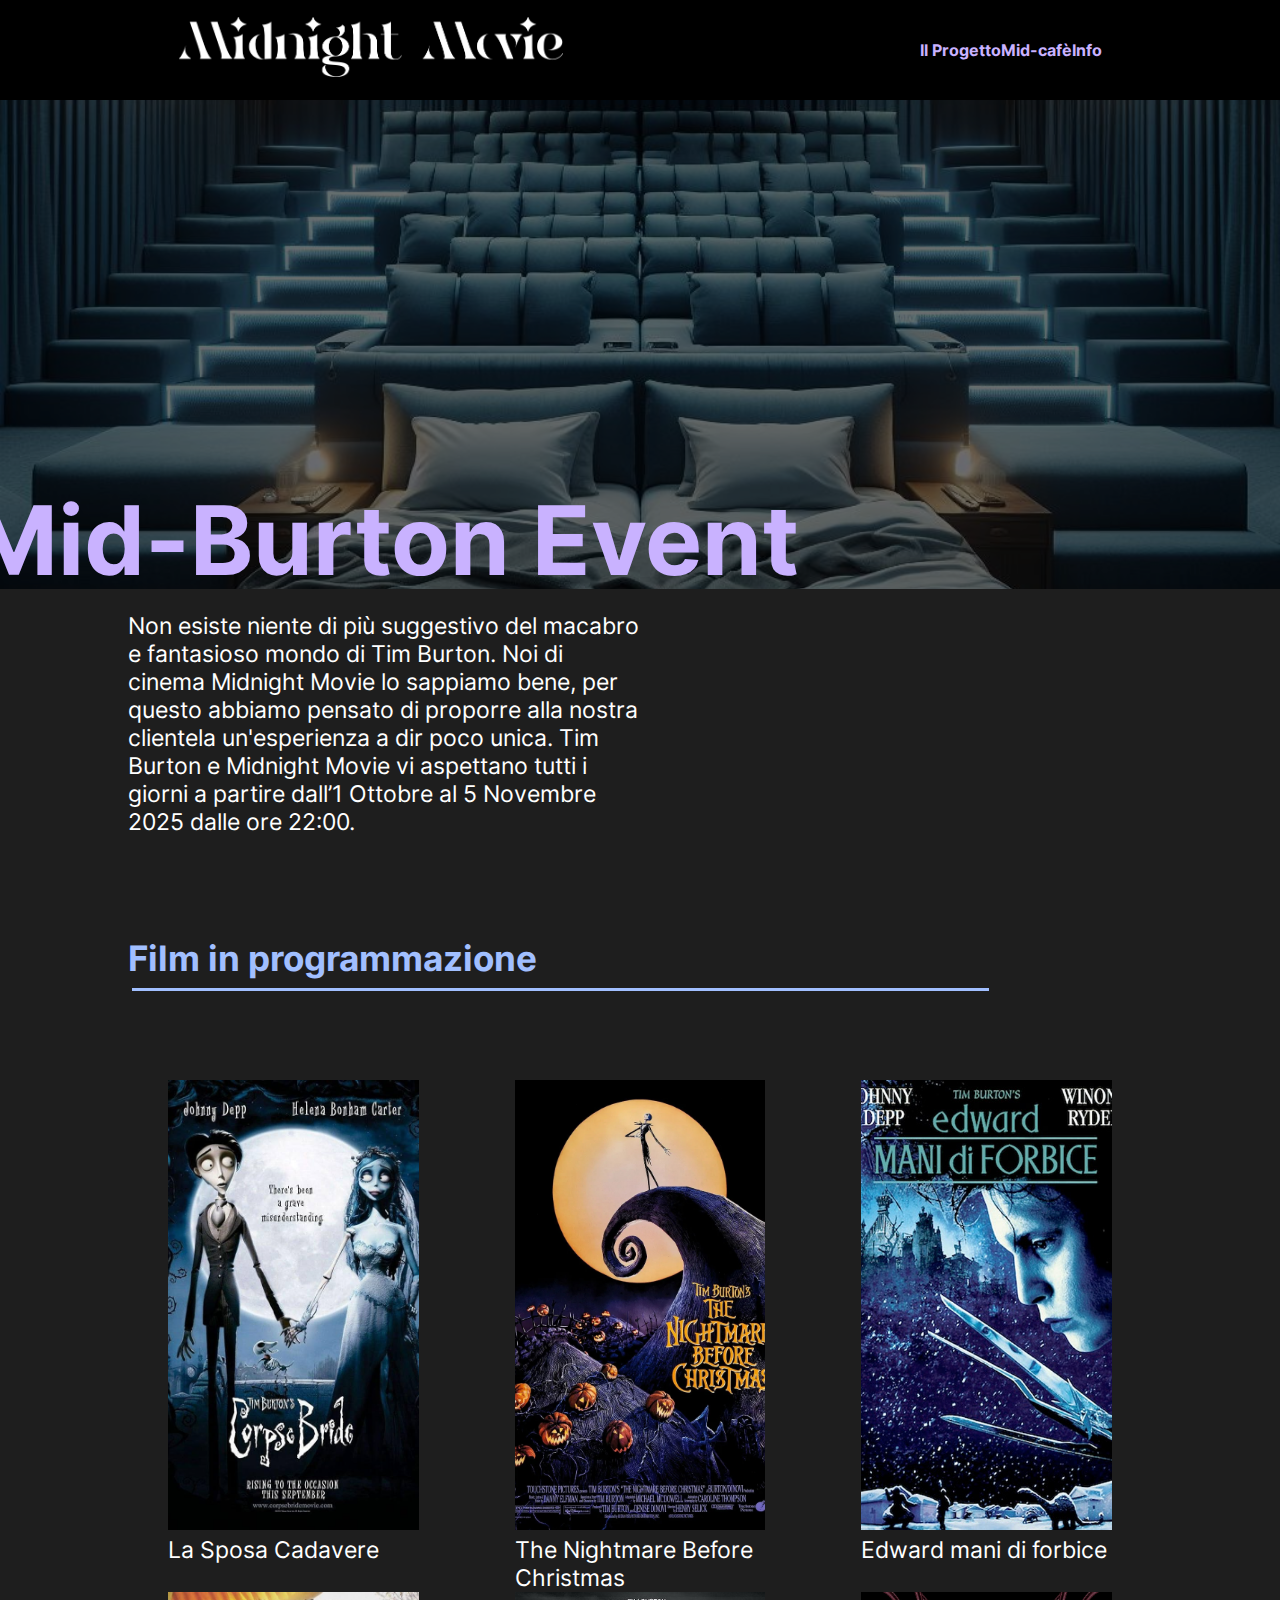
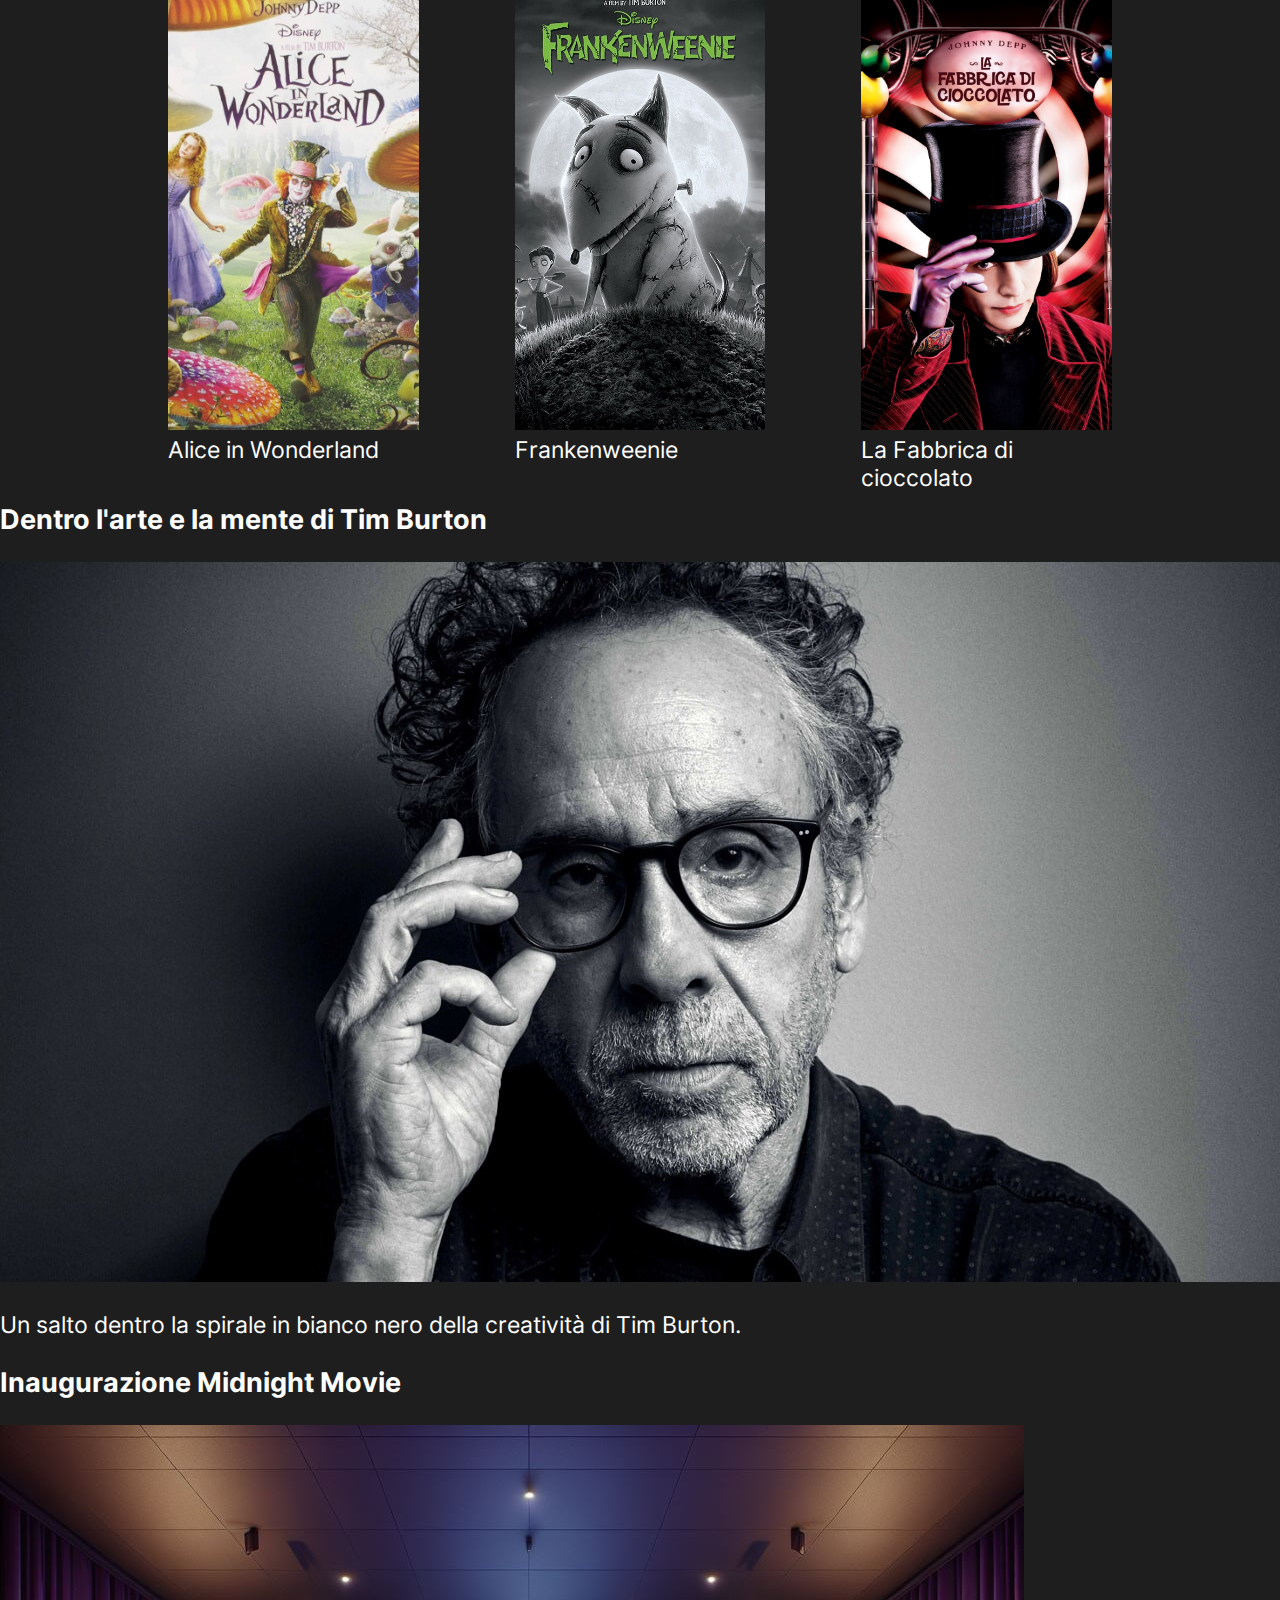
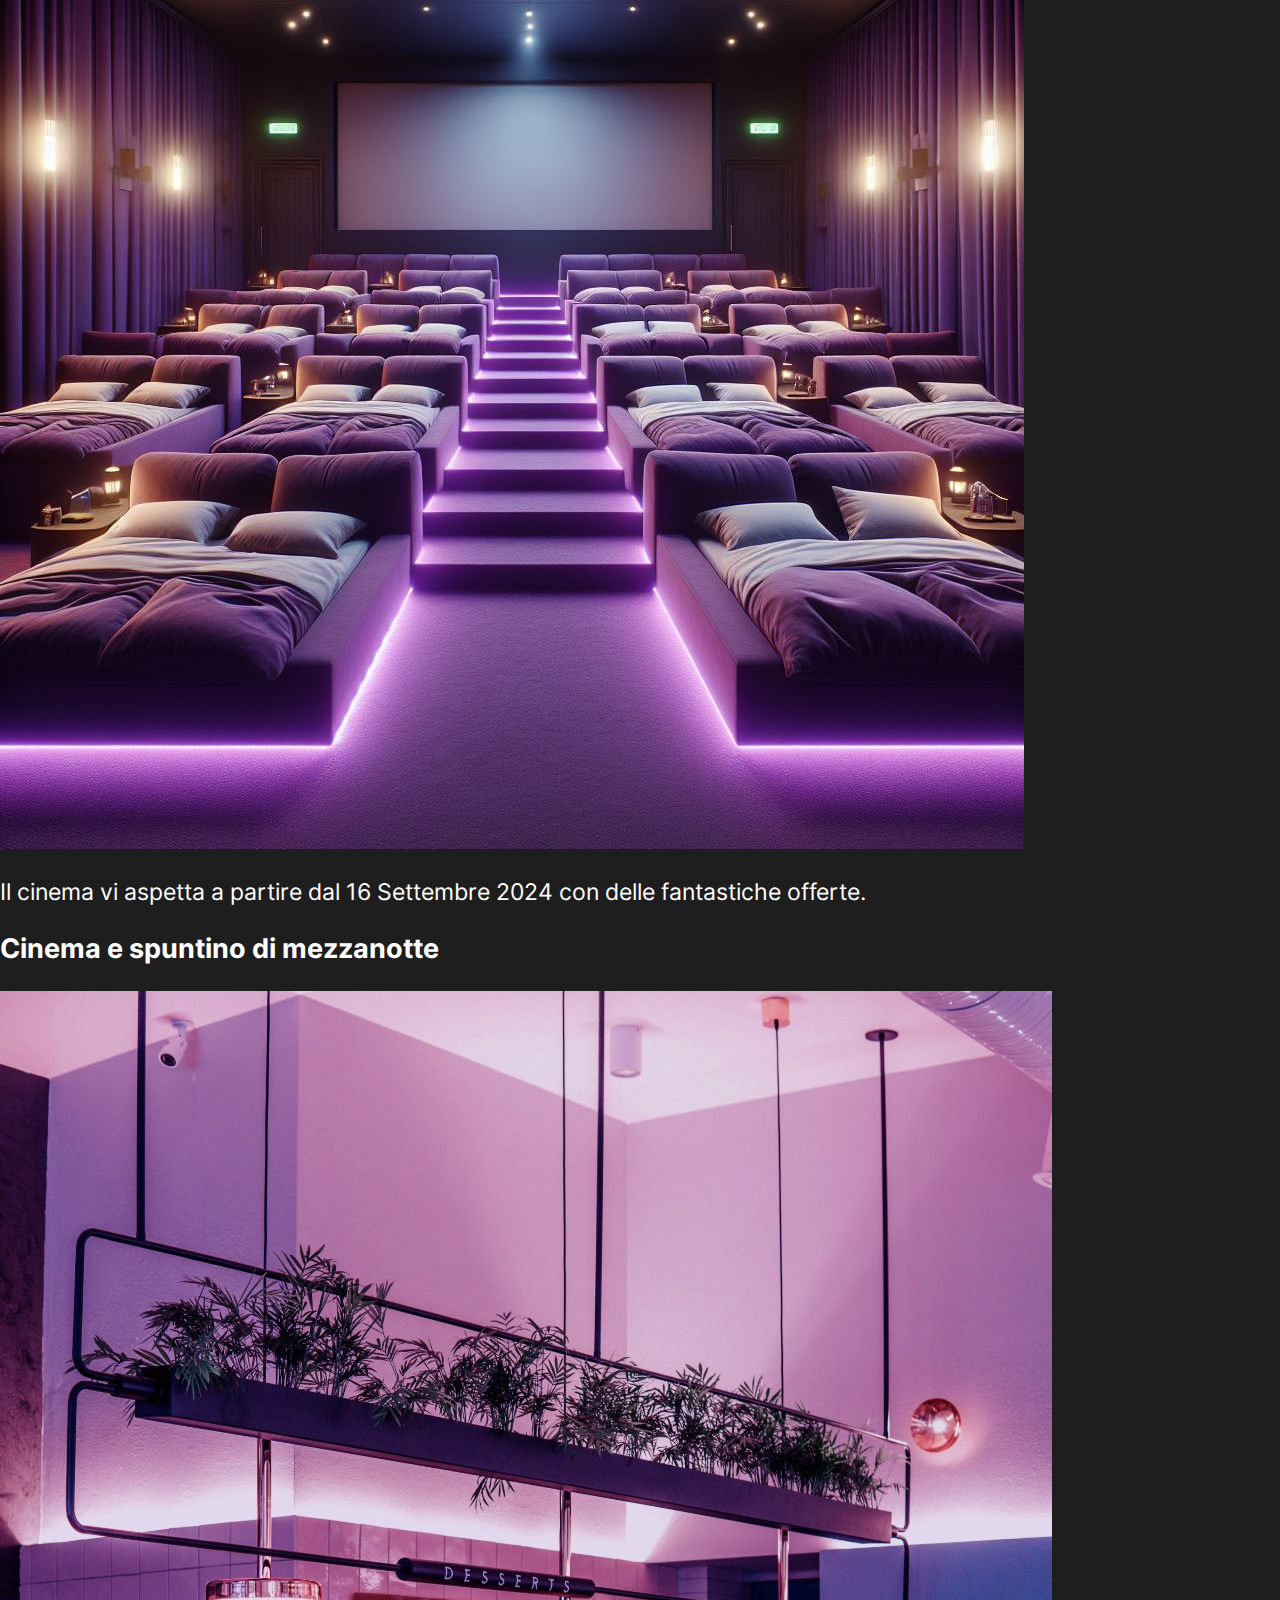
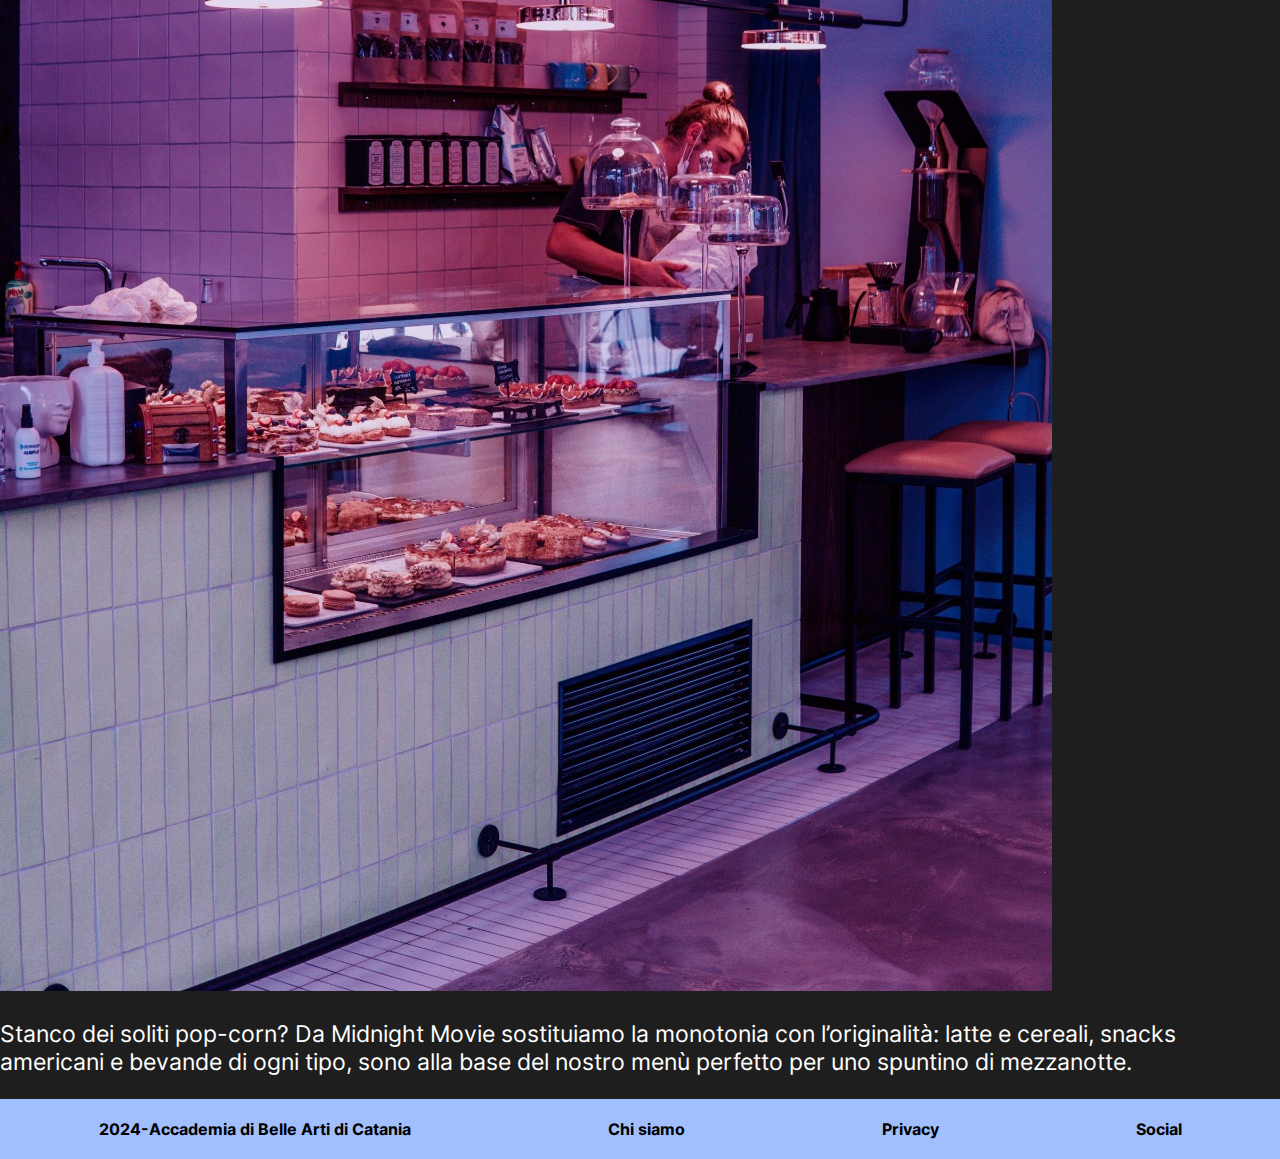
==== index.html @ e57568fa "modicihe" ====
<!DOCTYPE html>
<html lang="en">
    <head>
        <meta charset="UTF-8">
        <meta name="viewport" content="width=device-width, initial-scale=1.0">
        <title>midnight movie</title>
        <link href="css/style.css" rel="stylesheet" type="text/css" >
    </head>
    <body>
        <header class="container-nav">
            <nav class="container-nav__navBar">
                <div class="navBar__logo">
                    <a href="index.html"><img src="img/marchio/marchio bianco.png" alt="logo"></a>
                </div>
                <div class="navBar__menu">
                    <ul class="navbar__list">
                        <li class="navbar_list_item"><a href="il_progetto.html">Il Progetto</a></li>  
                        <li class="navbar_list_item"><a href="mid_cafè.html">Mid-cafè</a></li>
                        <li class="navbar_list_item"><a href="info.html">Info</a></li>  
                    </ul>
                </div>            
            </nav>        
        </header>
        <main>
            <section class="container__slider" > 
                <div class="slider__text">
                     <!-- <img class="slider" src="img/index/1_home.jpeg"> -->
                    <h1>Mid-Burton Event</h1>
                </div>           
            </section>
            <section class="container">                
                <p class="mainDescription">
                    Non esiste niente di più suggestivo del macabro e fantasioso mondo di Tim Burton.
                    
                    Noi di cinema Midnight Movie lo sappiamo bene, per questo abbiamo pensato di proporre alla nostra clientela un'esperienza a dir poco unica. 
                    
                    Tim Burton e Midnight Movie vi aspettano tutti i giorni a partire dall’1 Ottobre al 5 Novembre 2025 dalle ore 22:00.
                </p>                  
                
            </section>
            <div class="container">
                <h2>Film in programmazione</h2>
                    
            </div>
            
            <section class="container ">
                <div class="grid">
                    <figure>
                        <a href="la_sposa_cadavere.html">
                            <img src="img/index/2_la_sposa_cadavere.jpg" alt="La Sposa Cadavere" >
                        </a>
                        <figcaption>
                            <a href="la_sposa_cadavere.html">La Sposa Cadavere</a>
                        </figcaption>
                    </figure>
                    <figure>
                        <a href="the_nightmare_before_christmas.html">
                            <img src="img/index/3_the_nightmare_before_christmas.jpg" alt="The Nightmare Before Christmas" >
                        </a>                        
                        <figcaption>
                            <a href="the_nightmare_before_christmas.html">The Nightmare Before Christmas</a>
                        </figcaption>
                    </figure>
                    <figure>
                        <a href="edward_mani_di_forbice.html">
                            <img src="img/index/4_edward_mani_di_forbice.jpg" alt="Edward mani di forbice" >
                        </a>                        
                        <figcaption>
                            <a href="edward_mani_di_forbice.html">Edward mani di forbice</a>
                        </figcaption>
                    </figure>
                    <figure>
                        <a href="alice_in_wonderland.html">
                            <img src="img/index/5_alice_in_wonderland.jpg" alt="Alice in Wonderland" >
                        </a>                        
                        <figcaption>
                            <a href="alice_in_wonderland.html">Alice in Wonderland</a>
                        </figcaption>
                    </figure>
                    <figure>
                        <a href="frankenweenie.html">
                            <img src="img/index/6_frankenweenie.jpeg" alt="Frankenweenie" >
                        </a>                        
                        <figcaption>
                            <a href="frankenweenie.html">Frankenweenie</a>
                        </figcaption>
                    </figure>
                    <figure>
                        <a href="la_fabbrica_di_cioccolato.html">
                            <img src="img/index/7_la_fabbrica_di_cioccolato.jpg" alt="La Fabbrica di cioccolato" >
                        </a>                        
                        <figcaption>
                            <a href="la_fabbrica_di_cioccolato.html">La Fabbrica di cioccolato</a>
                        </figcaption>
                    </figure>
                </div>
            </section>       
            
            <section class="news"> 
                <div>
                    <h3>Dentro l'arte e la mente di Tim Burton</h3>
                    <img src="img/index/8_tim_burton.jpg">
                    <p>Un salto dentro la spirale in bianco nero della creatività di Tim Burton.</p>
                </div>
                <div>
                    <h3>Inaugurazione Midnight Movie</h3>
                    <img src="img/index/9_progetto.jpeg">
                    <p>Il cinema vi aspetta a partire dal 16 Settembre 2024 con delle fantastiche offerte.</p>
                </div>
                <div>
                    <h3>Cinema e spuntino di mezzanotte</h3>
                    <img src="img/index/10_mid_cafe.jpg">
                    <p>Stanco dei soliti pop-corn?
                        Da Midnight Movie sostituiamo la monotonia con l’originalità: latte e cereali, snacks americani e bevande di ogni tipo, sono alla base del nostro menù perfetto per uno spuntino di mezzanotte.</p>
                </div>
            </section>
        
        </main>
        <footer >
            <nav >
                <ul class="navbar__list">
                    <li class="navbar_list_item"><a href="https://www.abacatania.it/">2024-Accademia di Belle Arti di Catania</a></li>
                    <li class="navbar_list_item"><a href="chi_siamo.html">Chi siamo</a></li>
                    <li class="navbar_list_item"><a href="chi_siamo.html">Privacy</a></li>
                    <li class="navbar_list_item"><a href="chi_siamo.html">Social</a></li>
                </ul>
            </nav>
        </footer>
    </body>
</html>
---- css/style.css ----
body{
    margin: 0 auto;
    font-family: 'Inter', sans-serif;
    font-weight: normal;
    font-style: normal;
    background-color: #1E1E1E;
    font-size: 23px;
}
main{
    margin-top: 100px;
}

h1,h2,h3,h4,h5,h6{
    font-family: 'Inter', sans-serif;
    font-weight: bold;
    font-style: normal;
}
a{
    text-decoration: none;
}
a:hover {
    text-decoration: underline;
}
nav{
    
    padding: 10px 0;
}

.container-nav{
    width: 100%;
}
.container-nav__navBar{
    display: flex;
    justify-content: space-around;
    align-items: center;
    background-color: #000;
    color: #C9B2FF;
}
.navBar__logo{
    width: 30%;
}
.navBar__logo img{
    width: 100%;
    
}


.navbar__list {
    list-style-type: none;
    display: flex;
    justify-content: space-around; 
    padding: 0;
    margin: 0;
    font-weight: bold;
    font-size: 16px;
    flex-direction: column;
}
.navbar__list__item{
    margin: 0 19px;
}

.navbar__list a{
    color: #C9B2FF;
}



main{
    background-color: #1E1E1E;
    color: #fff;
}

.container__slider{
    background-image: url(../img/index/1_home.jpeg);
    box-shadow: inset 0 0 0 2000px rgb(0 0 0 / 57%);
    
    height: 489px;
    background-position: center;
    background-repeat: no-repeat;
    background-size: cover;
    position: relative;
}

.slider__text{
    width: 100%;
    text-align: center;
    position: absolute;
    top: 50%;
    left: 50%;
    transform: translate(-50%, -50%);
    color: #C9B2FF;
    font-weight: bold;
    font-size: 48px;
}

.container{
    display: flex;
    justify-content: center;
    margin: 0px 10% 50px;
   /*  width: 100%; */
    justify-content: flex-start;
}

.row{
    /* --bs-gutter-x: 1.5rem;
    --bs-gutter-y: 0; */
    display: flex;
    flex-wrap: wrap;
    /* margin-top: calc(-1* var(--bs-gutter-y));
    margin-right: calc(-.5* var(--bs-gutter-x));
    margin-left: calc(-.5* var(--bs-gutter-x)); */
}
.col4 {
    flex: 0 0 auto;
    width: 33.33333333%;
}
.col6{
    flex: 0 0 auto;
    width: 50%;
}
.col12{
    flex: 0 0 auto;
    width: 100%;
}
.day{
    color: #C9B2FF; 
}
.hours{
    display: block;
    background-color: #A1BFFF;
    height: 53px;
    color: #000;
    margin: 10px;
    border-radius: 12px;
    width: 124px;
}

.containerHours{
    display: flex;
    flex-direction: column;
}
.center {
    display: flex;
    justify-content: center;
    align-items: center;
     
  }


.container-nav {
    display: flex;
    flex-wrap: wrap;
    position: fixed;
    top: 0px;
    left: 0px;
    right: 0px;
    z-index: 100;
    height: 100px;
}
.mainDescription{
    width: 50%;
}

h2 {

    position: relative;
    width: 93%;
    color: #A1BFFF;
    }
    
    h2:after {
    position: absolute;
    content: "";
    height: 3px;
    background-color: #A1BFFF;
    width: 90%;
    margin-left: -405px;
    top: 50px;
    }


.grid {
    display: grid;
    grid-template-columns: repeat(3, 1fr);
    gap:16px
}
figure img {
    width: 100%;
    height: 100%;
    object-fit: cover;
  }

figcaption a {
    color: #fff;
}

.breadcrumb {
    list-style: none;
    display: flex;
    padding: 0;
    margin: 0;
    font-size: 24px;
  }
  
  .breadcrumb li {
    margin-right: 10px;
  }
  
  .breadcrumb li+li:before {
    content: ">";
    margin-right: 10px;
    color: #fff;
  }
  
  .breadcrumb li a {
    text-decoration: none;
    color: #fff;
  }
  
  .breadcrumb li.current {
    color: #A1BFFF;
    font-weight: bold;
  }
  
  .breadcrumb li.current a {
    pointer-events: none; /* Disabilita il link per la pagina corrente */
  }
  .infoFilm img{
    width: 60%;
  }
  



footer {
    background-color: #A1BFFF;   
    font-family: 'Inter';
    font-weight: 300;
    padding: 10px 0;
}
footer .navbar__list a{
    color: #000;
}
/* .navBar_footer{

} */







@media only screen and (min-width: 576px) {

   
    .container {
        max-width: 540px;
    }
  
    .grid {
        grid-template-columns: repeat(3, 1fr);
        width: auto;
    }

    .navbar__list{
        flex-direction: row;
    }

}

@media only screen and (min-width: 770px) {
    .container {
        max-width: 720px;;
    }
    .navbar__list{
        
        display: flex;
        justify-content: space-around;
        
    }

    .slider__text{        
        top: 90%;
       
    }
    

}

@media only screen and (min-width: 992px) {

    .container {
        max-width: 960px;
    }
    .slider__text{        
        top: 90%;
        left: 30%;
    }
}

@media only screen and (min-width: 1200px) {

    .container {
        max-width: 1140px;
    }
    .slider__text{        
        top: 90%;
        left: 30%;
    }
}

@media only screen and (min-width: 1400px) {
    .container {
        max-width: 1320px;;
    }
    .slider__text{        
        top: 90%;
        left: 30%;
    }

}

@media only screen and (min-width: 1600px) {
    .slider__text{        
        top: 90%;
        left: 25%;
    }
    
}



/*FONT FAMILY IMPORT*/

@font-face {
    font-family: 'Inter';
    src:url('../font/Inter-Light.woff2') format('woff2'),
        url('../font/Inter-Light.woff') format('woff');
    font-weight: 300;
    font-style: normal;
    font-display: swap;
}

@font-face {
    font-family: 'Inter';
    src:url('../font/Inter-Regular.woff2') format('woff2'),
        url('../font/Inter-Regular.woff') format('woff');
    font-weight: normal;
    font-style: normal;
    font-display: swap;
}

@font-face {
    font-family: 'Inter';
    src:url('../font/Inter-Bold.woff2') format('woff2'),
        url('../font/Inter-Bold.woff') format('woff');
    font-weight: bold;
    font-style: normal;
    font-display: swap;
}
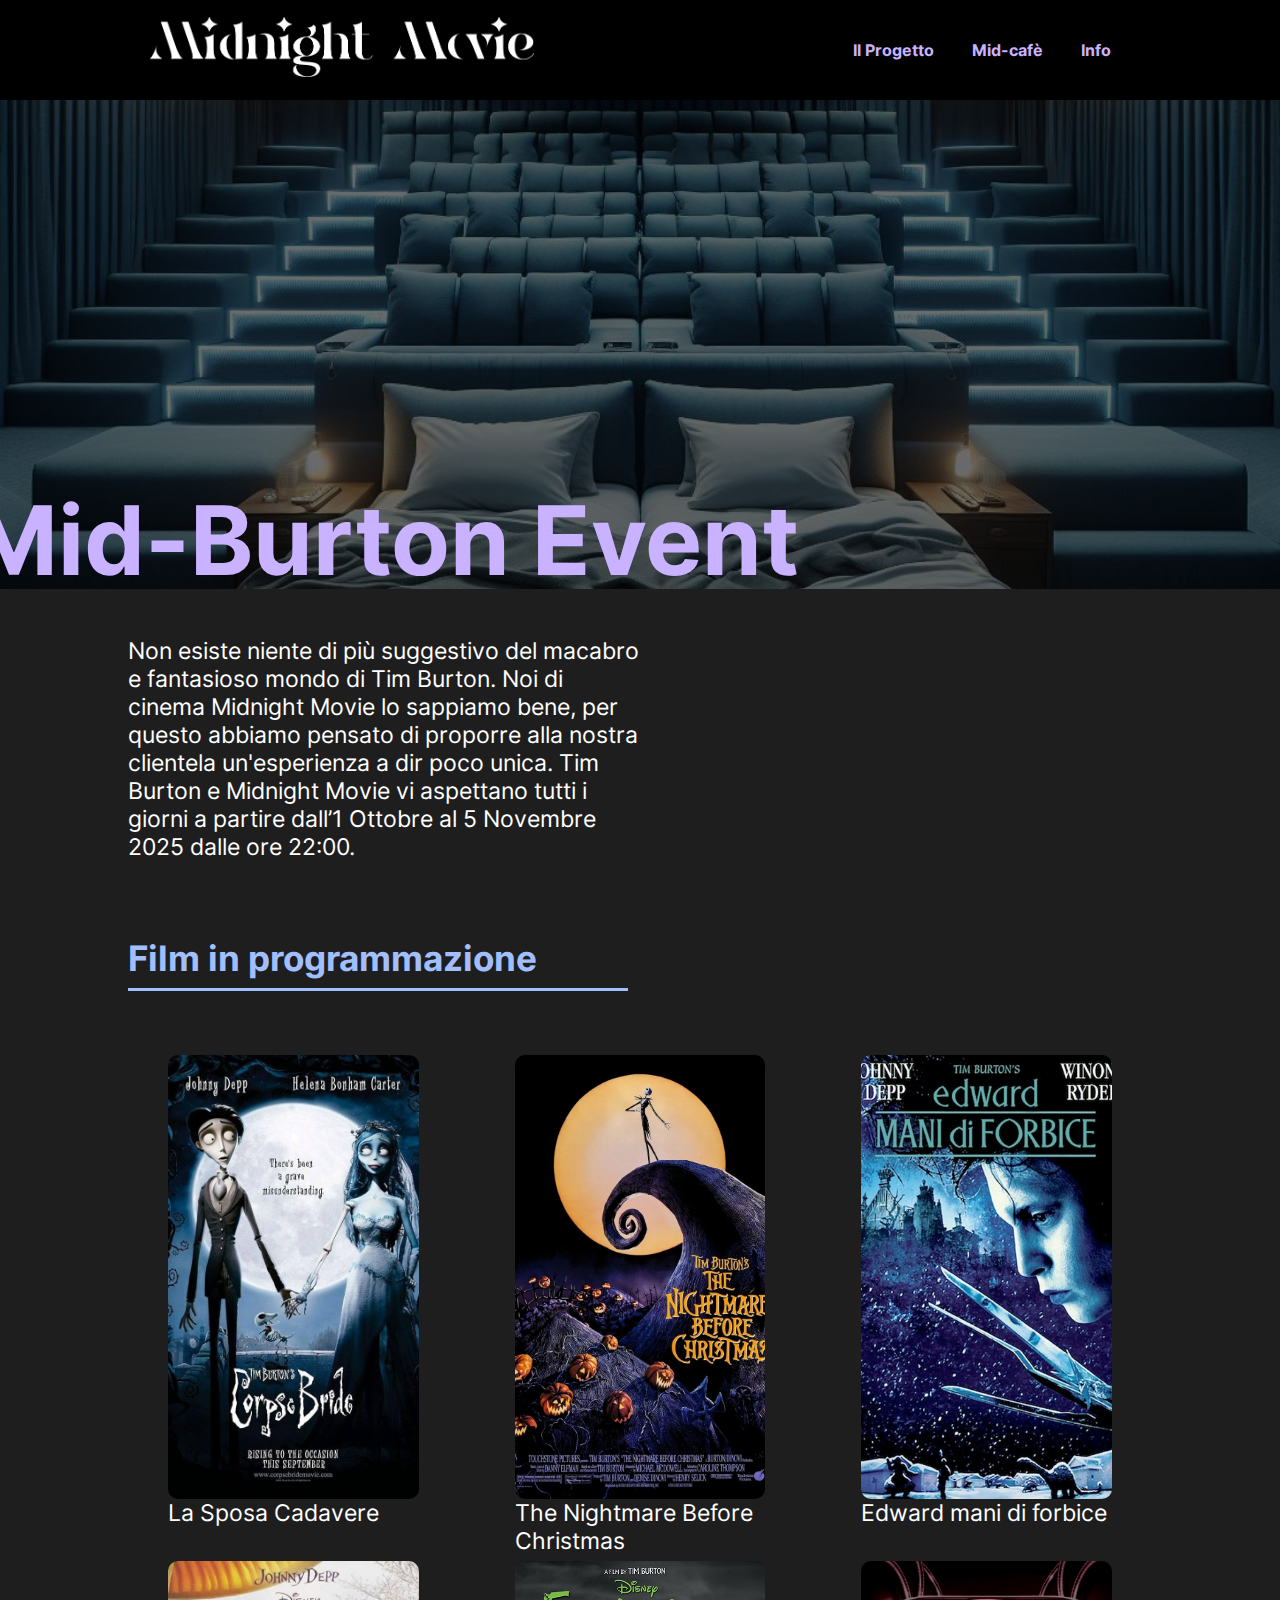
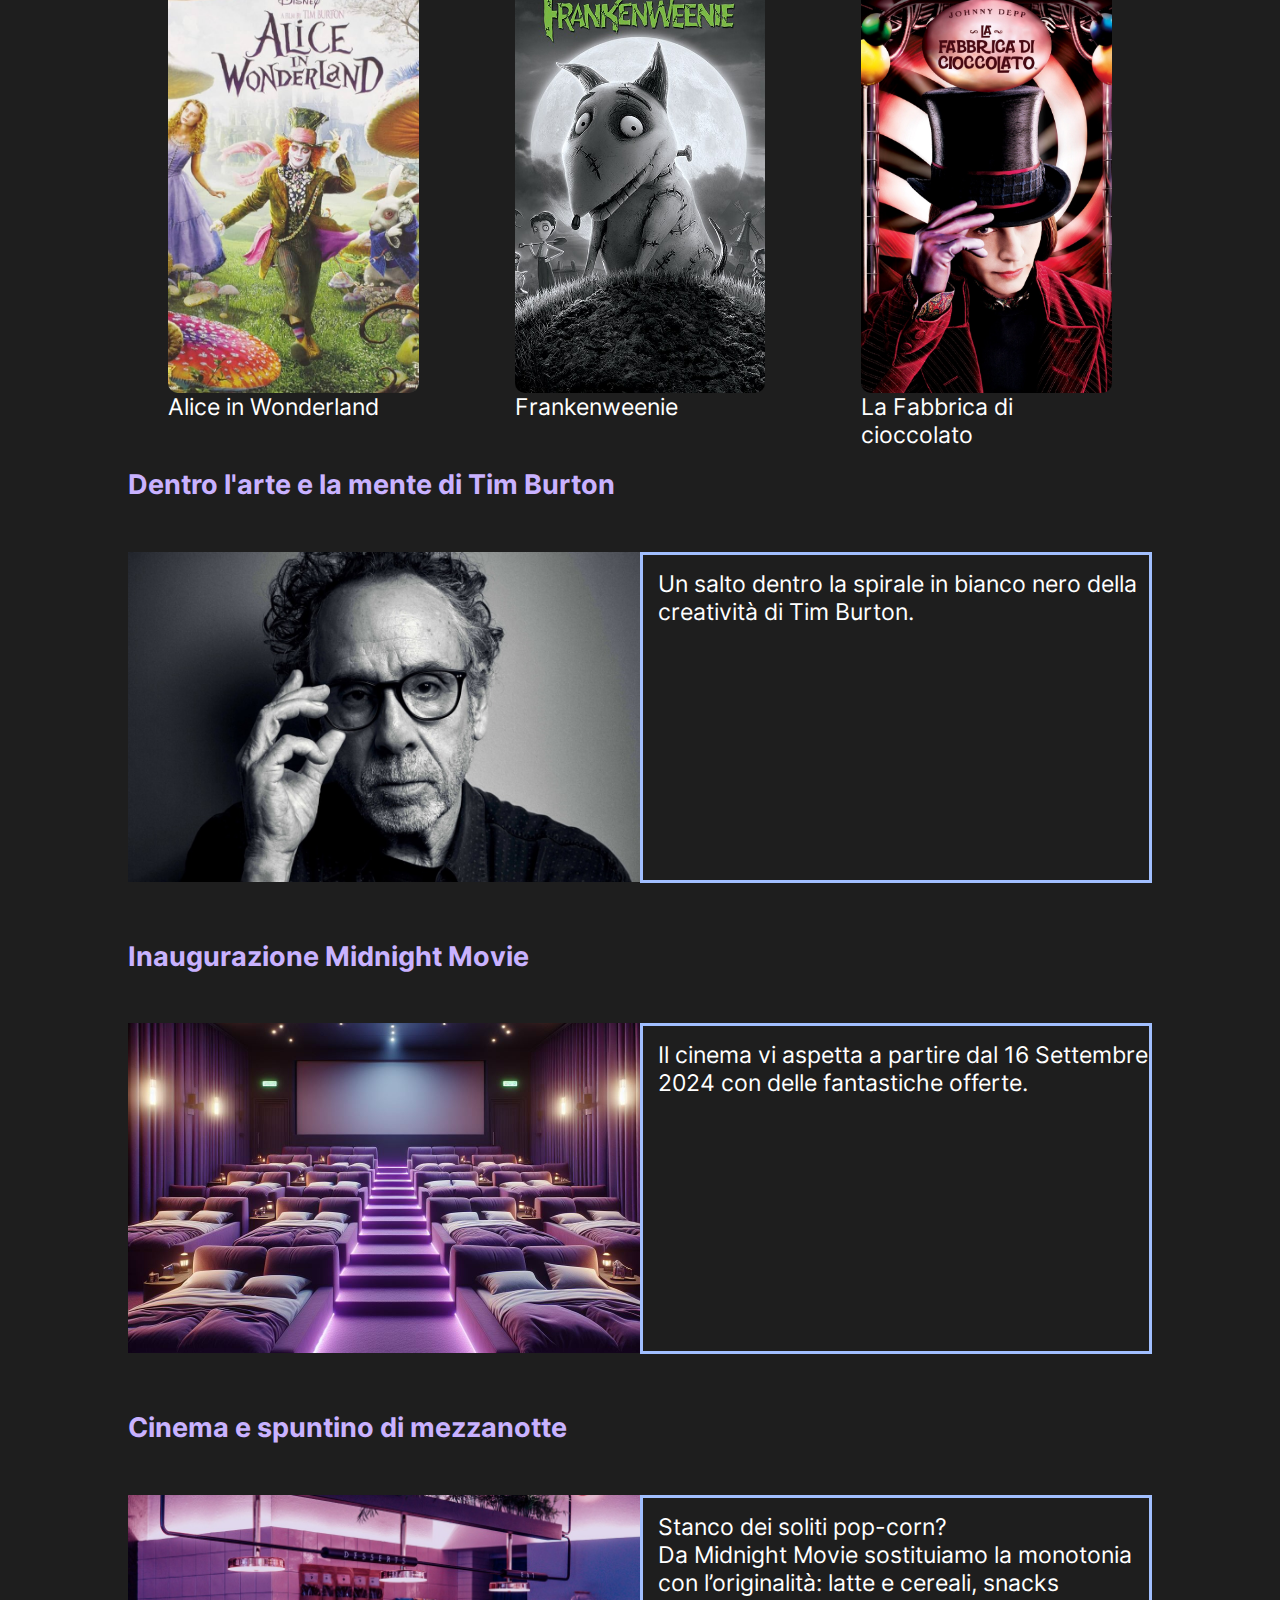
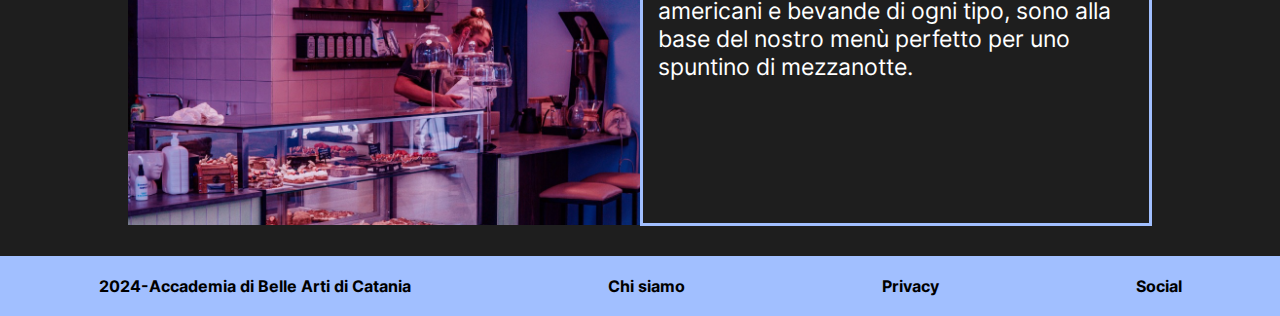
==== commit 5517c182: "modifiche" ====
--- a/index.html
+++ b/index.html
@@ -15,7 +15,7 @@
                 <div class="navBar__menu">
                     <ul class="navbar__list">
                         <li class="navbar_list_item"><a href="il_progetto.html">Il Progetto</a></li>  
-                        <li class="navbar_list_item"><a href="mid_cafè.html">Mid-cafè</a></li>
+                        <li class="navbar_list_item"><a href="mid_cafe.html">Mid-cafè</a></li>
                         <li class="navbar_list_item"><a href="info.html">Info</a></li>  
                     </ul>
                 </div>            
@@ -94,26 +94,62 @@
                         </figcaption>
                     </figure>
                 </div>
-            </section>       
-            
-            <section class="news"> 
-                <div>
-                    <h3>Dentro l'arte e la mente di Tim Burton</h3>
-                    <img src="img/index/8_tim_burton.jpg">
-                    <p>Un salto dentro la spirale in bianco nero della creatività di Tim Burton.</p>
+            </section>  
+
+           <section class="container">
+                <div class="row">
+                    <div class="col12">
+                        <h3>Dentro l'arte e la mente di Tim Burton</h3>
+                    </div>
                 </div>
-                <div>
-                    <h3>Inaugurazione Midnight Movie</h3>
-                    <img src="img/index/9_progetto.jpeg">
-                    <p>Il cinema vi aspetta a partire dal 16 Settembre 2024 con delle fantastiche offerte.</p>
-                </div>
-                <div>
-                    <h3>Cinema e spuntino di mezzanotte</h3>
-                    <img src="img/index/10_mid_cafe.jpg">
-                    <p>Stanco dei soliti pop-corn?
-                        Da Midnight Movie sostituiamo la monotonia con l’originalità: latte e cereali, snacks americani e bevande di ogni tipo, sono alla base del nostro menù perfetto per uno spuntino di mezzanotte.</p>
+           </section>
+           <section class="container">  
+                <div class="row">
+                    <div class="col6 infoIndex">
+                        <img src="img/index/8_tim_burton.jpg" alt="Tim Burton">
+                    </div>
+                    <div class="col6 borderIndex">
+                        <p>Un salto dentro la spirale in bianco nero della creatività di Tim Burton.</p>
+                    </div>
                 </div>
             </section>
+
+            <section class="container">
+                <div class="row">
+                    <div class="col12">
+                        <h3>Inaugurazione Midnight Movie</h3>
+                    </div>
+                </div>
+           </section>
+           <section class="container"> 
+                <div class="row">
+                    <div class="col6 infoIndex">
+                        <img src="img/index/9_progetto.jpeg" alt="Il Progetto">
+                    </div>
+                    <div class="col6 borderIndex">
+                        <p>Il cinema vi aspetta a partire dal 16 Settembre 2024 con delle fantastiche offerte.</p>
+                    </div>
+                </div>
+            </section>
+
+            <section class="container">
+                <div class="row">
+                    <div class="col12">
+                        <h3>Cinema e spuntino di mezzanotte</h3>
+                    </div>
+                </div>
+           </section>
+           <section class="container"> 
+                <div class="row">
+                    <div class="col6 infoIndex">
+                        <img src="img/index/10_mid_cafe.jpg" alt="Mid-cafè">
+                    </div>
+                    <div class="col6 borderIndex">
+                        <p>Stanco dei soliti pop-corn?<br>
+                            Da Midnight Movie sostituiamo la monotonia con l’originalità: latte e cereali, snacks americani e bevande di ogni tipo, sono alla base del nostro menù perfetto per uno spuntino di mezzanotte.</p>
+                    </div>
+                </div>
+            </section>            
         
         </main>
         <footer >
--- a/css/style.css
+++ b/css/style.css
@@ -55,7 +55,7 @@
     font-size: 16px;
     flex-direction: column;
 }
-.navbar__list__item{
+.navbar_list_item{
     margin: 0 19px;
 }
 
@@ -72,6 +72,17 @@
 
 .container__slider{
     background-image: url(../img/index/1_home.jpeg);
+    box-shadow: inset 0 0 0 2000px rgb(0 0 0 / 57%);
+    
+    height: 489px;
+    background-position: center;
+    background-repeat: no-repeat;
+    background-size: cover;
+    position: relative;
+}
+
+.container_slider_midCafe{
+    background-image: url(../img/mid_cafe/1_mid_cafe.jpg);
     box-shadow: inset 0 0 0 2000px rgb(0 0 0 / 57%);
     
     height: 489px;
@@ -96,7 +107,7 @@
 .container{
     display: flex;
     justify-content: center;
-    margin: 0px 10% 50px;
+    margin: 0 15px;
    /*  width: 100%; */
     justify-content: flex-start;
 }
@@ -109,6 +120,7 @@
     /* margin-top: calc(-1* var(--bs-gutter-y));
     margin-right: calc(-.5* var(--bs-gutter-x));
     margin-left: calc(-.5* var(--bs-gutter-x)); */
+    flex-direction: column;
 }
 .col4 {
     flex: 0 0 auto;
@@ -116,7 +128,7 @@
 }
 .col6{
     flex: 0 0 auto;
-    width: 50%;
+    width: 100%;
 }
 .col12{
     flex: 0 0 auto;
@@ -161,10 +173,14 @@
     width: 50%;
 }
 
+h1,h3{
+    color: #C9B2FF;
+}
+
 h2 {
 
     position: relative;
-    width: 93%;
+    width: 500px;
     color: #A1BFFF;
     }
     
@@ -173,25 +189,56 @@
     content: "";
     height: 3px;
     background-color: #A1BFFF;
-    width: 90%;
-    margin-left: -405px;
+    width: 100%;
+    right: 0px;
     top: 50px;
     }
 
+
+/* .grid {
+    display: grid;
+    grid-template-columns: repeat(1, 1fr);
+    gap:16px
+} */
 
 .grid {
     display: grid;
-    grid-template-columns: repeat(3, 1fr);
-    gap:16px
-}
+    grid-template-columns: repeat(auto-fit, minmax(300px, 1fr));
+    gap: 16px
+}
+
+
+
+
 figure img {
     width: 100%;
     height: 100%;
     object-fit: cover;
-  }
+    border-radius: 10px;
+  }
+
 
 figcaption a {
     color: #fff;
+}
+figure a :hover {
+    color: #A1BFFF;
+}
+
+figure img {
+    display: block;
+    transition: transform 0.3s ease;
+}
+
+figure:hover img {
+    transform: scale(1.1);
+    opacity: 0.5;
+    
+}
+figure:hover figcaption a{
+    opacity: 1;
+    color: #A1BFFF;
+    
 }
 
 .breadcrumb {
@@ -228,7 +275,43 @@
   .infoFilm img{
     width: 60%;
   }
-  
+
+  .infoIndex img{
+    width: 100%;
+    height: 330px;
+    object-fit: cover;
+  }
+
+  .borderIndex p{
+    border: 3px solid #A1BFFF;    
+    padding: 15px 0 0 15px;
+    
+  }
+
+  .snack{
+    margin-bottom: 50px;
+  }
+  .snack img{
+    
+    width: 200px;
+    height: 200px;
+    object-fit: cover;
+    object-position: center;     
+  }
+  .snack h4{
+    padding-left: 20px;
+    margin-top: 10px;
+  }
+  .snack ul{
+    margin-right: 10px;
+  }
+
+  .col6 p{
+    margin: 0;
+  }
+  .infoText{
+    margin-top: 50px !important;
+}
 
 
 
@@ -258,11 +341,10 @@
         max-width: 540px;
     }
   
-    .grid {
+    /* .grid {
         grid-template-columns: repeat(3, 1fr);
         width: auto;
-    }
-
+    } */
     .navbar__list{
         flex-direction: row;
     }
@@ -270,8 +352,17 @@
 }
 
 @media only screen and (min-width: 770px) {
+
+    .row{
+        flex-direction: row;
+    }
     .container {
-        max-width: 720px;;
+        max-width: 720px;
+        margin: 25px 10% 25px;
+    }
+    .col6{
+        flex: 0 0 auto;
+        width: 50%;
     }
     .navbar__list{
         
@@ -285,11 +376,19 @@
        
     }
     
+    .snack h4{
+        padding-left: 20px;
+        margin: 0;
+      }
+
+      .borderIndex p{        
+        height: 310px;
+      }
 
 }
 
 @media only screen and (min-width: 992px) {
-
+    
     .container {
         max-width: 960px;
     }
@@ -297,6 +396,9 @@
         top: 90%;
         left: 30%;
     }
+
+    
+    
 }
 
 @media only screen and (min-width: 1200px) {
@@ -331,7 +433,7 @@
 
 
 
-/*FONT FAMILY IMPORT*/
+
 
 @font-face {
     font-family: 'Inter';
@@ -359,3 +461,14 @@
     font-style: normal;
     font-display: swap;
 }
+
+.container__slider_timburton{
+    background-image: url(../img/dentro_la_mente_di_tim_burton/1_tim_burton.jpg);
+    box-shadow: inset 0 0 0 2000px rgb(0 0 0 / 57%);
+    
+    height: 489px;
+    background-position: center;
+    background-repeat: no-repeat;
+    background-size: cover;
+    position: relative;
+}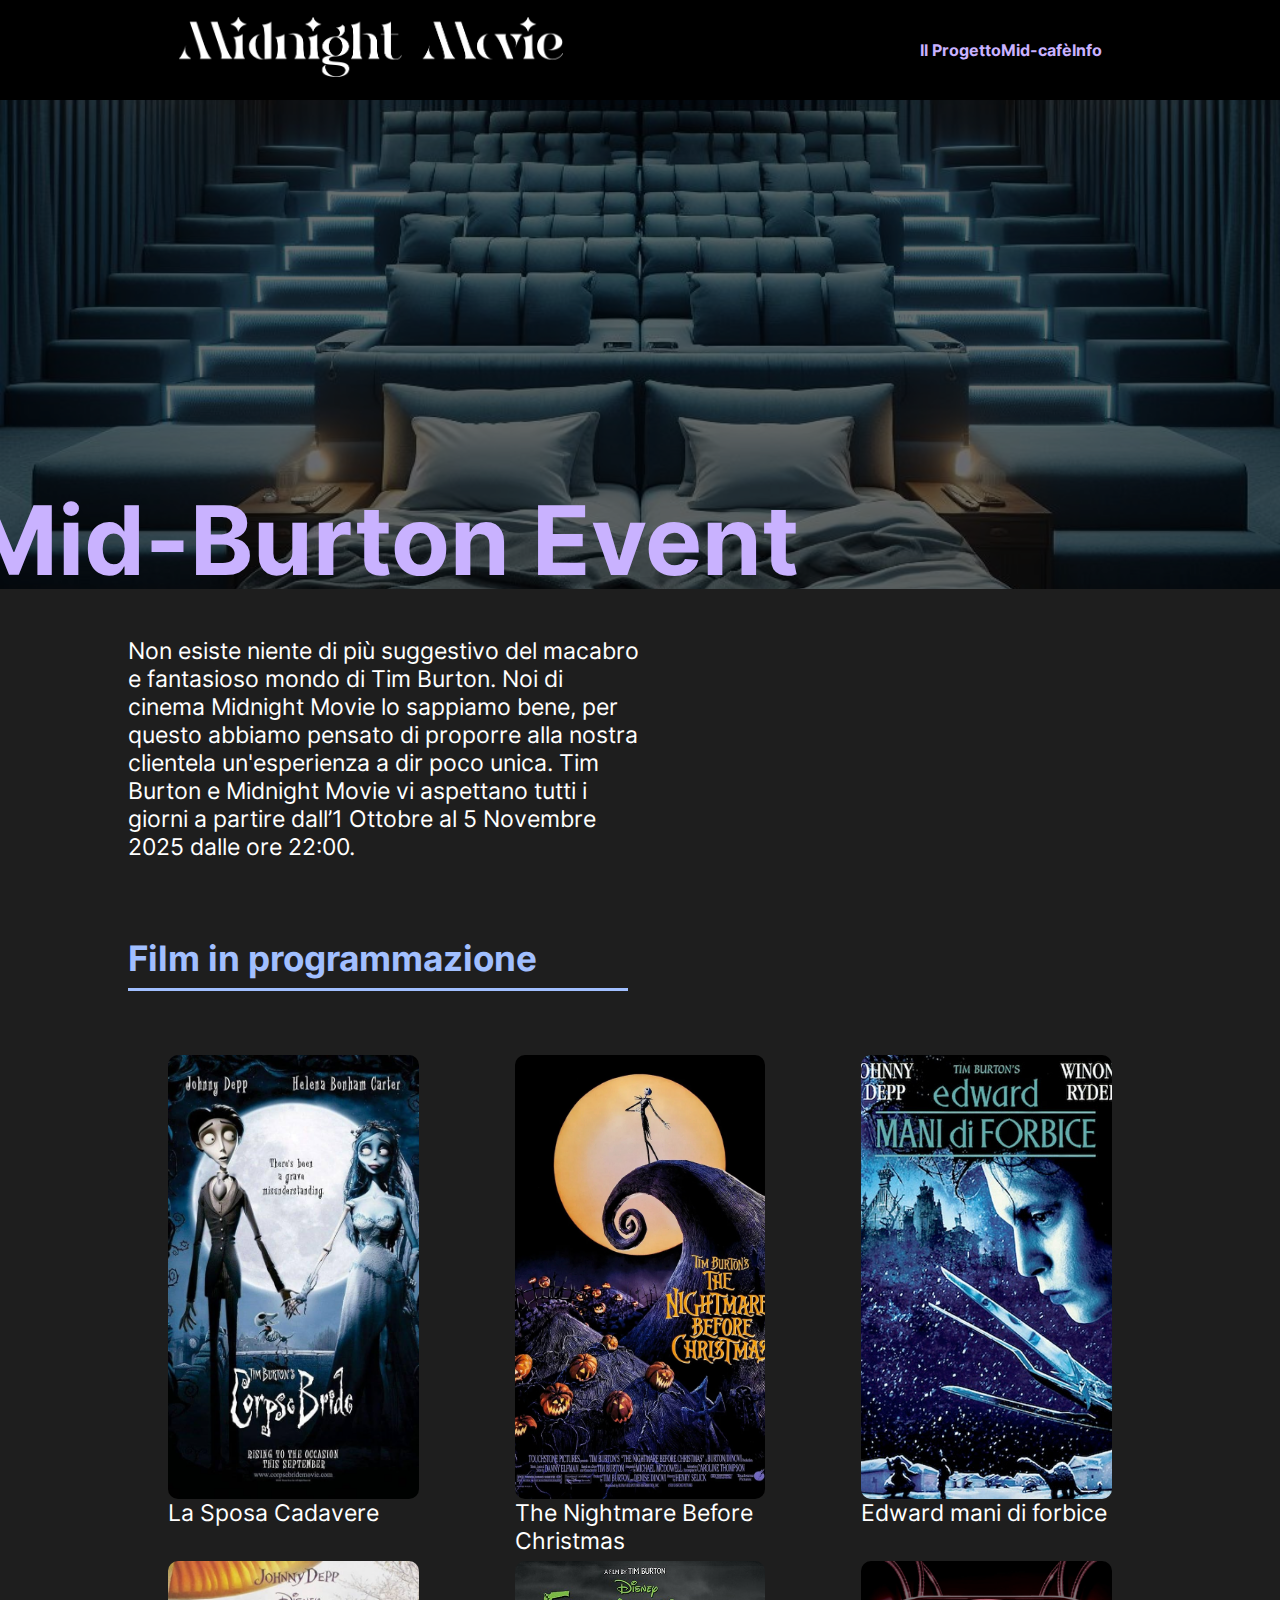
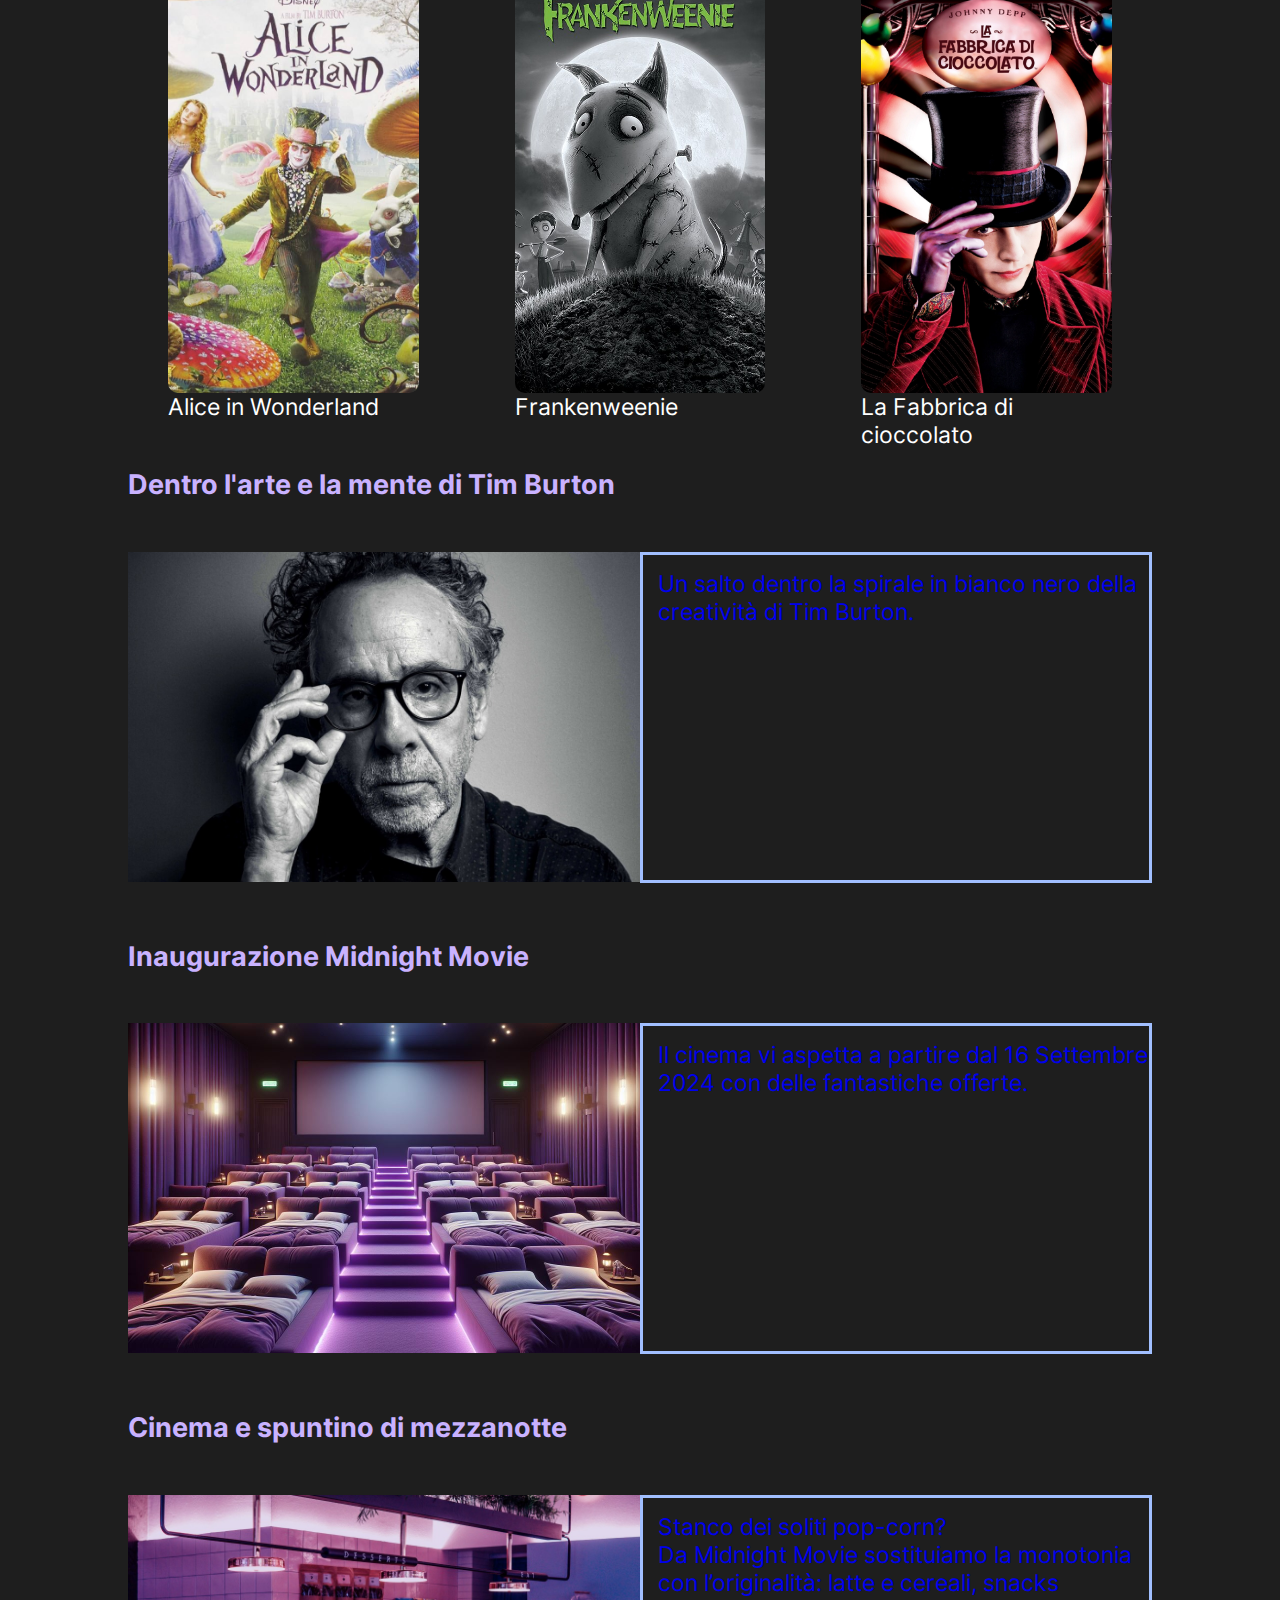
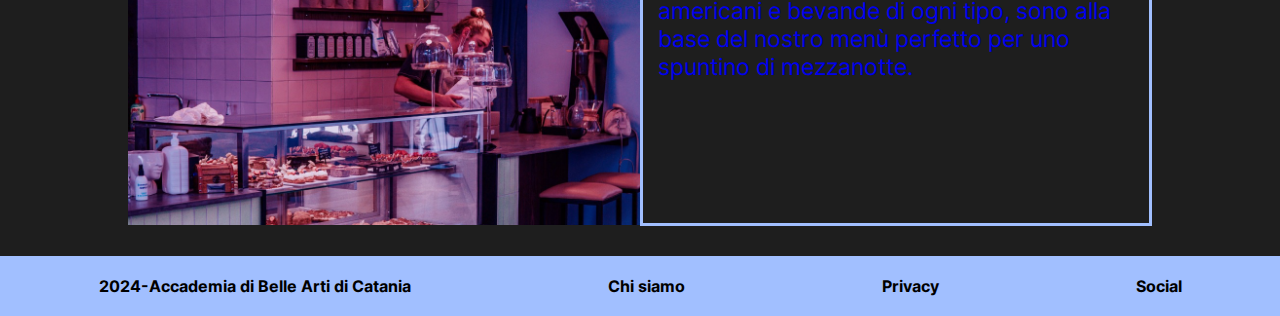
==== commit ebb49c49: "Update index.html" ====
--- a/index.html
+++ b/index.html
@@ -1,3 +1,4 @@
+
 <!DOCTYPE html>
 <html lang="en">
     <head>
@@ -14,20 +15,20 @@
                 </div>
                 <div class="navBar__menu">
                     <ul class="navbar__list">
-                        <li class="navbar_list_item"><a href="il_progetto.html">Il Progetto</a></li>  
-                        <li class="navbar_list_item"><a href="mid_cafe.html">Mid-cafè</a></li>
-                        <li class="navbar_list_item"><a href="info.html">Info</a></li>  
+                        <li class="navbar__list__item"><a href="il_progetto.html">Il Progetto</a></li>  
+                        <li class="navbar__list__item"><a href="mid_cafe.html">Mid-cafè</a></li>
+                        <li class="navbar__list__item"><a href="info.html">Info</a></li>  
                     </ul>
                 </div>            
             </nav>        
         </header>
         <main>
             <section class="container__slider" > 
-                <div class="slider__text">
-                     <!-- <img class="slider" src="img/index/1_home.jpeg"> -->
+                <div class="slider__text">                    
                     <h1>Mid-Burton Event</h1>
                 </div>           
             </section>
+
             <section class="container">                
                 <p class="mainDescription">
                     Non esiste niente di più suggestivo del macabro e fantasioso mondo di Tim Burton.
@@ -99,66 +100,76 @@
            <section class="container">
                 <div class="row">
                     <div class="col12">
-                        <h3>Dentro l'arte e la mente di Tim Burton</h3>
+                        <a href="tim_burton.html"><h3>Dentro l'arte e la mente di Tim Burton</h3></a>
                     </div>
                 </div>
            </section>
-           <section class="container">  
+           <section class="container"> 
+                <a href="tim_burton.html">
+                    <div class="row">                    
+                        <div class="col6 infoIndex">
+                            <img src="img/index/8_tim_burton.jpg" alt="Tim Burton">
+                        </div>
+                        <div class="col6 borderIndex">
+                            <p>Un salto dentro la spirale in bianco nero della creatività di Tim Burton.</p>
+                        </div>                    
+                    </div>
+                </a>
+            </section>
+
+            <section class="container">                
                 <div class="row">
-                    <div class="col6 infoIndex">
-                        <img src="img/index/8_tim_burton.jpg" alt="Tim Burton">
+                    <div class="col12">
+                        <a href="il_progetto.html">
+                            <h3>Inaugurazione Midnight Movie</h3>
+                        </a> 
                     </div>
-                    <div class="col6 borderIndex">
-                        <p>Un salto dentro la spirale in bianco nero della creatività di Tim Burton.</p>
-                    </div>
-                </div>
+                </div>                                 
+           </section>
+           <section class="container"> 
+                <a href="il_progetto.html">
+                    <div class="row">
+                        <div class="col6 infoIndex">
+                            <img src="img/index/9_progetto.jpeg" alt="Il Progetto">
+                        </div>
+                        <div class="col6 borderIndex">
+                            <p>Il cinema vi aspetta a partire dal 16 Settembre 2024 con delle fantastiche offerte.</p>
+                        </div>
+                    </div>  
+                </a>                
             </section>
 
             <section class="container">
                 <div class="row">
                     <div class="col12">
-                        <h3>Inaugurazione Midnight Movie</h3>
+                        <a href="mid_cafe.html">
+                            <h3>Cinema e spuntino di mezzanotte</h3>
+                        </a>
                     </div>
                 </div>
            </section>
-           <section class="container"> 
-                <div class="row">
-                    <div class="col6 infoIndex">
-                        <img src="img/index/9_progetto.jpeg" alt="Il Progetto">
-                    </div>
-                    <div class="col6 borderIndex">
-                        <p>Il cinema vi aspetta a partire dal 16 Settembre 2024 con delle fantastiche offerte.</p>
-                    </div>
-                </div>
-            </section>
-
-            <section class="container">
-                <div class="row">
-                    <div class="col12">
-                        <h3>Cinema e spuntino di mezzanotte</h3>
-                    </div>
-                </div>
-           </section>
-           <section class="container"> 
-                <div class="row">
-                    <div class="col6 infoIndex">
-                        <img src="img/index/10_mid_cafe.jpg" alt="Mid-cafè">
-                    </div>
-                    <div class="col6 borderIndex">
-                        <p>Stanco dei soliti pop-corn?<br>
-                            Da Midnight Movie sostituiamo la monotonia con l’originalità: latte e cereali, snacks americani e bevande di ogni tipo, sono alla base del nostro menù perfetto per uno spuntino di mezzanotte.</p>
-                    </div>
-                </div>
+           <section class="container">
+                <a href="mid_cafe.html"> 
+                    <div class="row">
+                        <div class="col6 infoIndex">
+                            <img src="img/index/10_mid_cafe.jpg" alt="Mid-cafè">
+                        </div>
+                        <div class="col6 borderIndex">
+                            <p>Stanco dei soliti pop-corn?<br>
+                                Da Midnight Movie sostituiamo la monotonia con l’originalità: latte e cereali, snacks americani e bevande di ogni tipo, sono alla base del nostro menù perfetto per uno spuntino di mezzanotte.</p>
+                        </div>
+                    </div>                   
+                </a>                 
             </section>            
         
         </main>
         <footer >
             <nav >
                 <ul class="navbar__list">
-                    <li class="navbar_list_item"><a href="https://www.abacatania.it/">2024-Accademia di Belle Arti di Catania</a></li>
-                    <li class="navbar_list_item"><a href="chi_siamo.html">Chi siamo</a></li>
-                    <li class="navbar_list_item"><a href="chi_siamo.html">Privacy</a></li>
-                    <li class="navbar_list_item"><a href="chi_siamo.html">Social</a></li>
+                    <li class="navbar__list__item"><a href="https://www.abacatania.it/">2024-Accademia di Belle Arti di Catania</a></li>
+                    <li class="navbar__list__item"><a href="chi_siamo.html">Chi siamo</a></li>
+                    <li class="navbar__list__item"><a href="#">Privacy</a></li>
+                    <li class="navbar__list__item"><a href="#">Social</a></li>
                 </ul>
             </nav>
         </footer>
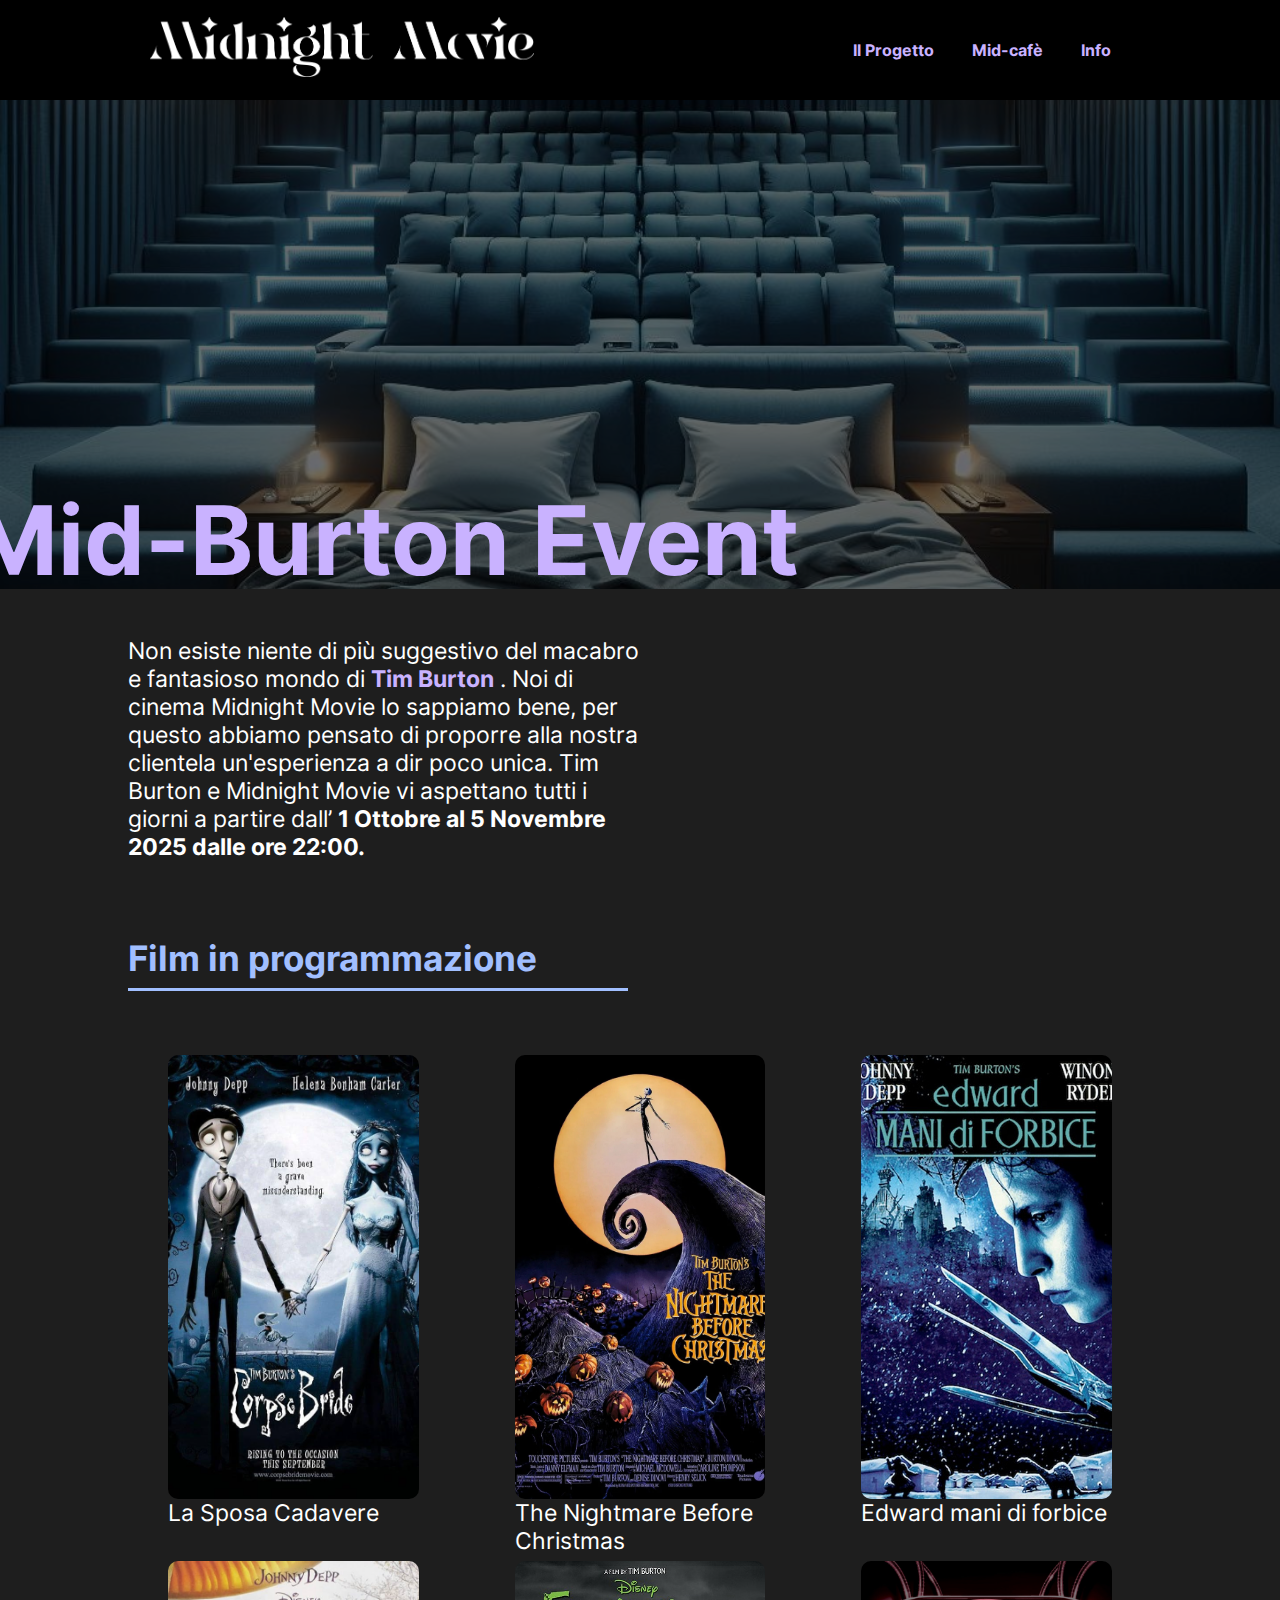
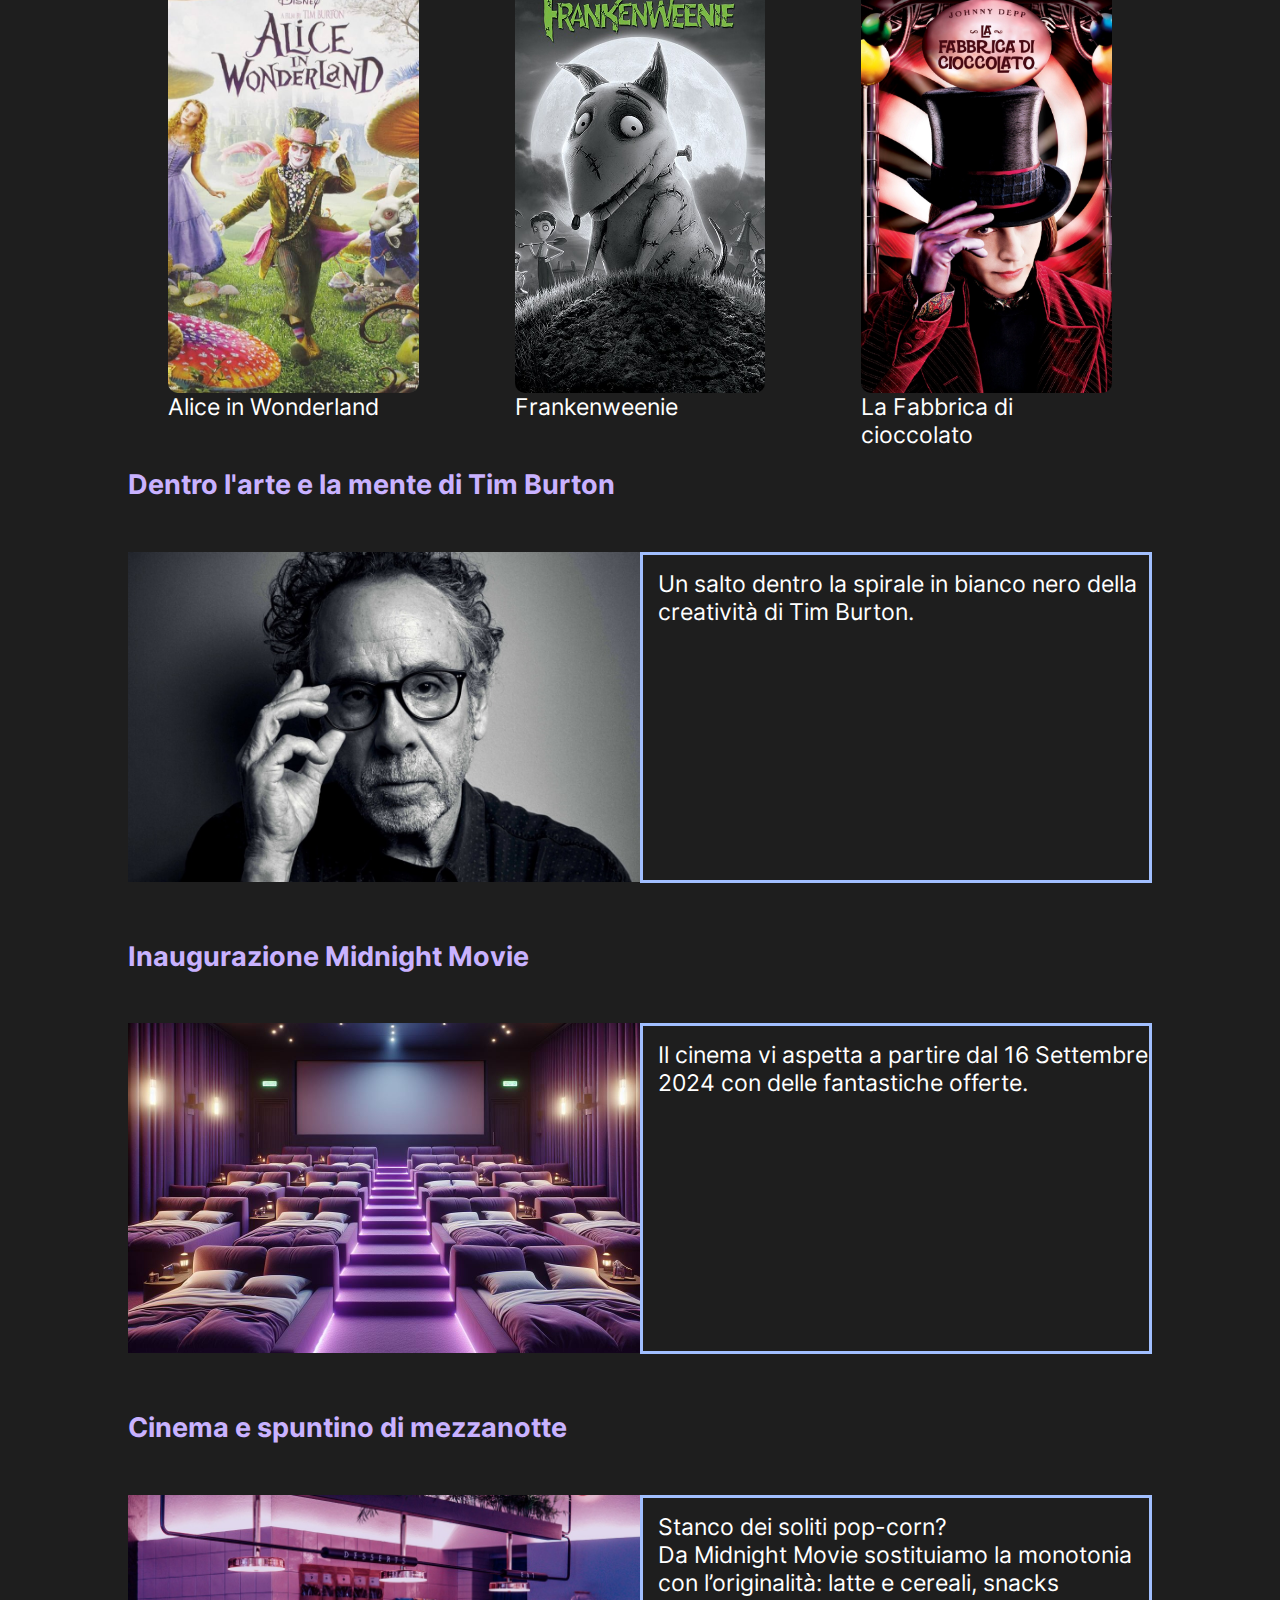
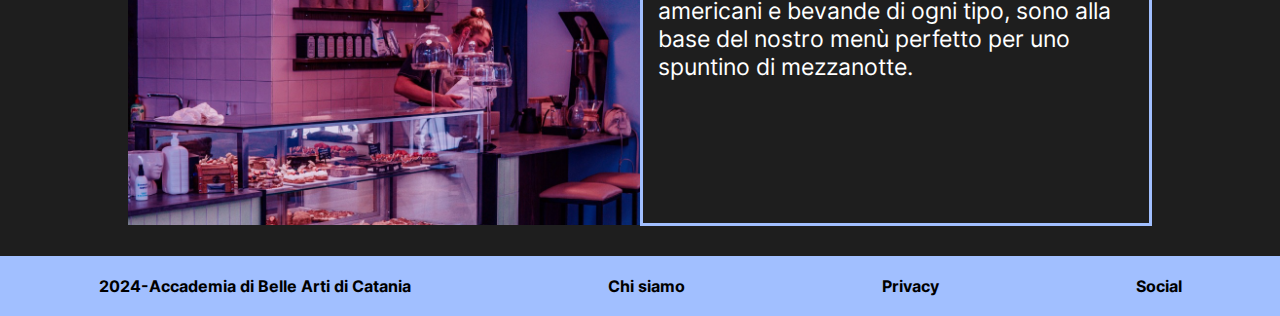
==== commit f50ba506: "modifiche" ====
--- a/index.html
+++ b/index.html
@@ -31,11 +31,11 @@
 
             <section class="container">                
                 <p class="mainDescription">
-                    Non esiste niente di più suggestivo del macabro e fantasioso mondo di Tim Burton.
+                    Non esiste niente di più suggestivo del macabro e fantasioso mondo di <a href="tim_burton.html"> <b class="purple">Tim Burton</b> </a>.
                     
                     Noi di cinema Midnight Movie lo sappiamo bene, per questo abbiamo pensato di proporre alla nostra clientela un'esperienza a dir poco unica. 
                     
-                    Tim Burton e Midnight Movie vi aspettano tutti i giorni a partire dall’1 Ottobre al 5 Novembre 2025 dalle ore 22:00.
+                    Tim Burton e Midnight Movie vi aspettano tutti i giorni a partire dall’ <b>1 Ottobre al 5 Novembre 2025 dalle ore 22:00.</b>
                 </p>                  
                 
             </section>
--- a/css/style.css
+++ b/css/style.css
@@ -18,7 +18,7 @@
 a{
     text-decoration: none;
 }
-a:hover {
+a :hover {
     text-decoration: underline;
 }
 nav{
@@ -55,7 +55,7 @@
     font-size: 16px;
     flex-direction: column;
 }
-.navbar_list_item{
+.navbar__list__item{
     margin: 0 19px;
 }
 
@@ -81,7 +81,7 @@
     position: relative;
 }
 
-.container_slider_midCafe{
+.container__slider__midCafe{
     background-image: url(../img/mid_cafe/1_mid_cafe.jpg);
     box-shadow: inset 0 0 0 2000px rgb(0 0 0 / 57%);
     
@@ -90,6 +90,50 @@
     background-repeat: no-repeat;
     background-size: cover;
     position: relative;
+}
+
+.container__slider_progetto{
+    background-image: url(../img/index/9_progetto.jpeg);
+    box-shadow: inset 0 0 0 2000px rgb(0 0 0 / 57%);
+    
+    height: 489px;
+    background-position: center;
+    background-repeat: no-repeat;
+    background-size: cover;
+    position: relative;
+}
+
+.container__slider_timburton{
+    background-image: url(../img/dentro_la_mente_di_tim_burton/1_tim_burton.jpg);
+    box-shadow: inset 0 0 0 2000px rgb(0 0 0 / 57%);
+    
+    height: 489px;
+    background-position: center;
+    background-repeat: no-repeat;
+    background-size: cover;
+    position: relative;
+}
+
+.container__slider_chisiamo{
+    background-image: url(../img/chi_siamo/cefbeea4-b83a-4527-bbee-f826613f986e.jpg);
+    box-shadow: inset 0 0 0 2000px rgb(0 0 0 / 57%);
+    
+    height: 489px;
+    background-position: center;
+    background-repeat: no-repeat;
+    background-size: cover;
+    position: relative;
+}
+
+.container__slider_info{
+    background-image: url(../img/info/1_info.jpeg);
+    box-shadow: inset 0 0 0 2000px rgb(0 0 0 / 57%);
+    
+    height: 489px;
+    background-position: center;
+    background-repeat: no-repeat;
+    background-size: cover;
+    position: relative;
 }
 
 .slider__text{
@@ -121,6 +165,11 @@
     margin-right: calc(-.5* var(--bs-gutter-x));
     margin-left: calc(-.5* var(--bs-gutter-x)); */
     flex-direction: column;
+    width: 100%;
+}
+.col3 {
+    flex: 0 0 auto;
+    width: 25%;
 }
 .col4 {
     flex: 0 0 auto;
@@ -128,7 +177,15 @@
 }
 .col6{
     flex: 0 0 auto;
-    width: 100%;
+    width: 50%;
+}
+.col8 {
+    flex: 0 0 auto;
+    width: 66.66666666%;
+}
+.col9{
+    flex: 0 0 auto;
+    width: 90%;
 }
 .col12{
     flex: 0 0 auto;
@@ -176,7 +233,12 @@
 h1,h3{
     color: #C9B2FF;
 }
-
+a > div > .borderIndex > p{
+    color: #fff;
+}
+a:hover{
+    color: #fff;
+}
 h2 {
 
     position: relative;
@@ -273,7 +335,7 @@
     pointer-events: none; /* Disabilita il link per la pagina corrente */
   }
   .infoFilm img{
-    width: 60%;
+    width: 80%;
   }
 
   .infoIndex img{
@@ -282,10 +344,22 @@
     object-fit: cover;
   }
 
+  .chisiamo img{
+    width: 100%;
+    height: 330px;
+    object-fit: cover;
+    object-position: center;
+
+  }
+
   .borderIndex p{
     border: 3px solid #A1BFFF;    
-    padding: 15px 0 0 15px;
-    
+    padding: 15px 0 0 15px;    
+  }
+  .borderChiSiamo{
+    border: 3px solid #A1BFFF;
+    padding: 0 0 0 15px;
+    height: 326px;
   }
 
   .snack{
@@ -306,13 +380,31 @@
     margin-right: 10px;
   }
 
+  .col3 p{
+    margin: 0;
+  }
+  .col4 p{
+    margin: 0;
+  }
   .col6 p{
     margin: 0;
   }
+  .col8 p{
+    margin: 0;
+  }
+  .col9 p{
+    margin: 0;
+  }
   .infoText{
     margin-top: 50px !important;
 }
 
+.batman img{
+    width: 100%;
+    height: 400px;
+    object-fit: cover;
+    object-position: center;
+}
 
 
 footer {
@@ -348,6 +440,18 @@
     .navbar__list{
         flex-direction: row;
     }
+    .container__slider_timburton >div>div> .slider__text{
+        left: 50%;
+        top: 70%;
+    }
+    .container__slider_chisiamo > .slider__text{
+        left: 30%; 
+        top: 86%;
+    }
+    .container__slider_info > .slider__text{
+        left: 30%; 
+        top: 86%;
+    }
 
 }
 
@@ -372,7 +476,7 @@
     }
 
     .slider__text{        
-        top: 90%;
+        top: 80%;
        
     }
     
@@ -384,7 +488,10 @@
       .borderIndex p{        
         height: 310px;
       }
-
+      .col9{
+        flex: 0 0 auto;
+        width: 65%;
+    }
 }
 
 @media only screen and (min-width: 992px) {
@@ -396,7 +503,13 @@
         top: 90%;
         left: 30%;
     }
-
+    .container__slider_progetto > .slider__text{
+        left: 45%; 
+    }
+    .container__slider_info > .slider__text{
+        left: 45%;
+    }
+    
     
     
 }
@@ -410,9 +523,30 @@
         top: 90%;
         left: 30%;
     }
+    .container__slider_progetto > .slider__text{
+        left: 40%; 
+    }
+    .container__slider_timburton >div>div> .slider__text{
+        left: 50%;
+        top: 75%;
+    }
+
+    .container__slider_chisiamo > .slider__text{
+        left: 20%; 
+        top: 75%;
+    }
+    .container__slider_info > .slider__text{
+        left: 20%; 
+        top: 75%;
+    }
+
 }
 
 @media only screen and (min-width: 1400px) {
+    .col9{
+        flex: 0 0 auto;
+        width: 73%;
+    }
     .container {
         max-width: 1320px;;
     }
@@ -420,13 +554,25 @@
         top: 90%;
         left: 30%;
     }
+    .container__slider_timburton >div>div> .slider__text{
+        left: 46%;
+        
+    }
 
 }
 
 @media only screen and (min-width: 1600px) {
     .slider__text{        
-        top: 90%;
+        top: 80%;
         left: 25%;
+    }
+
+    .container__slider_progetto > .slider__text{
+        left: 35%; 
+    }
+    .container__slider_timburton >div>div> .slider__text{
+        left: 45%; 
+        
     }
     
 }
@@ -461,14 +607,7 @@
     font-style: normal;
     font-display: swap;
 }
-
-.container__slider_timburton{
-    background-image: url(../img/dentro_la_mente_di_tim_burton/1_tim_burton.jpg);
-    box-shadow: inset 0 0 0 2000px rgb(0 0 0 / 57%);
-    
-    height: 489px;
-    background-position: center;
-    background-repeat: no-repeat;
-    background-size: cover;
-    position: relative;
-}+.purple {
+    color: #C9B2FF;
+}
+
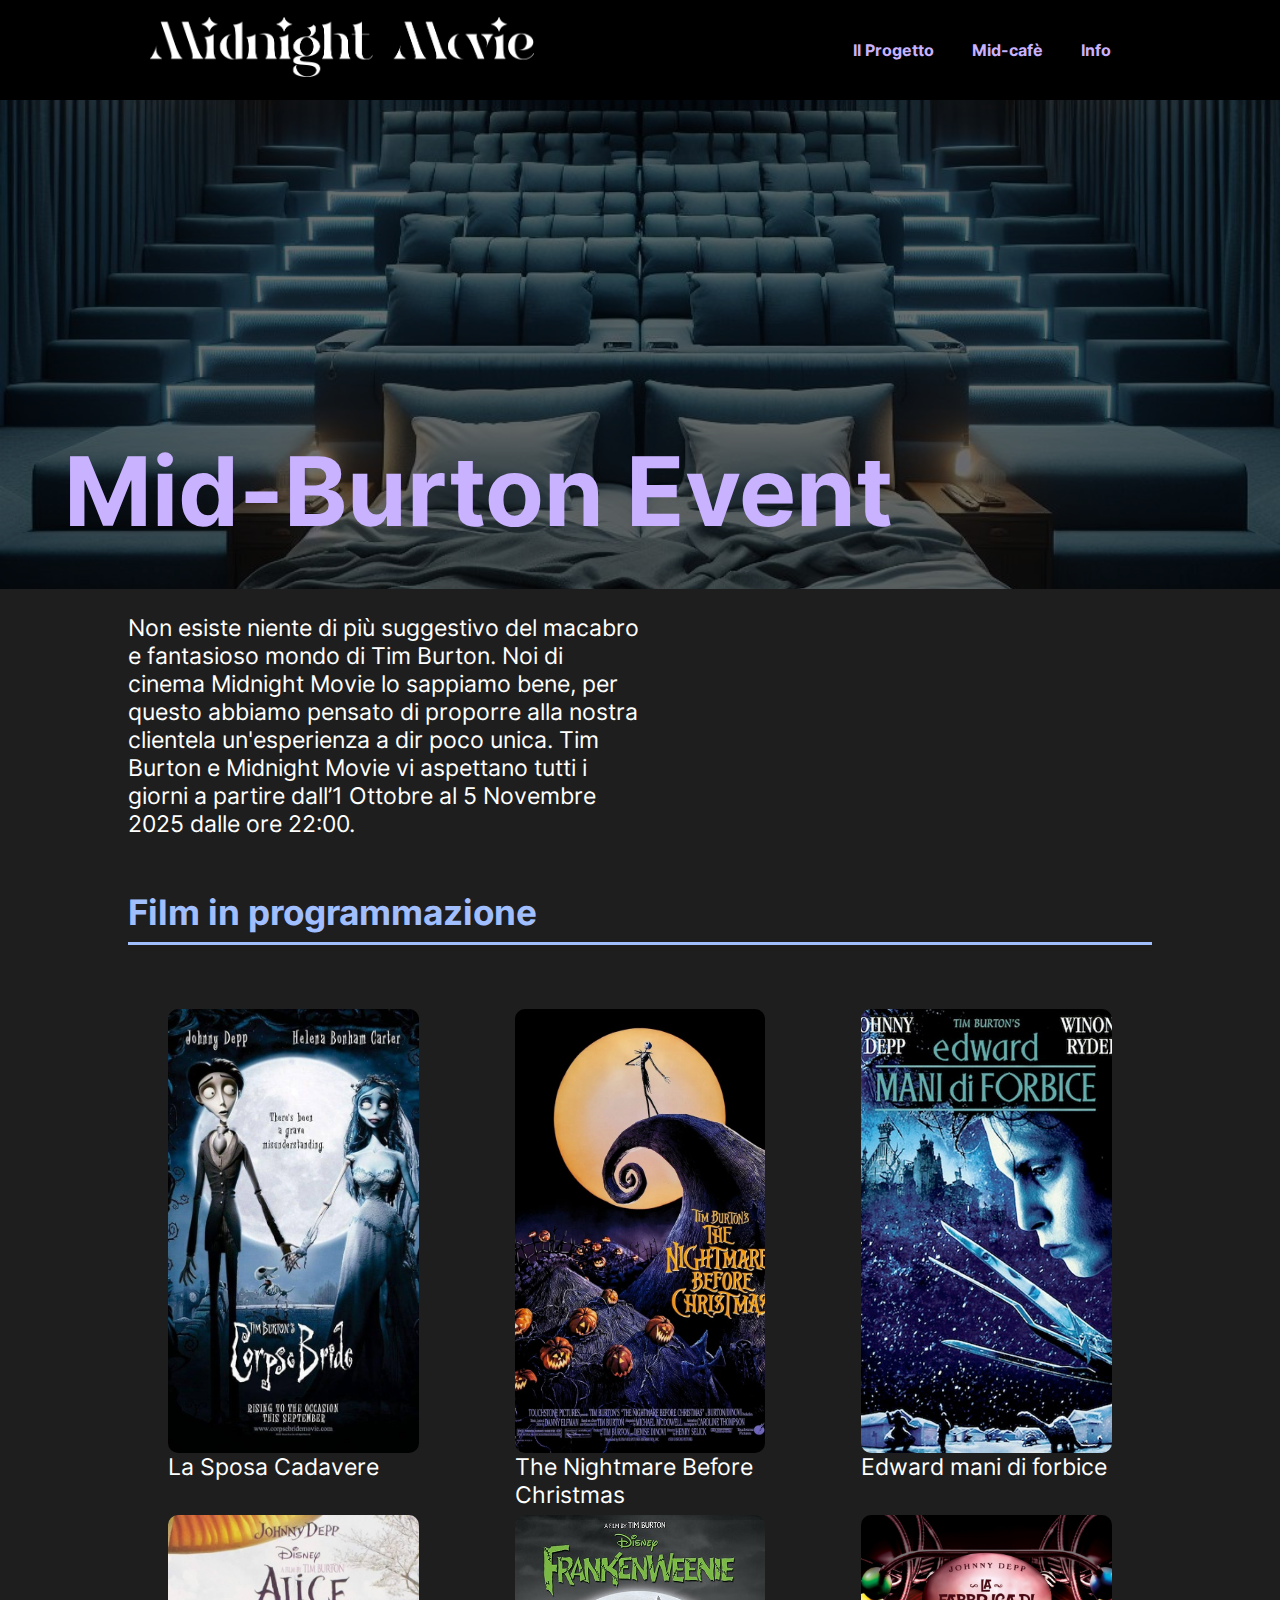
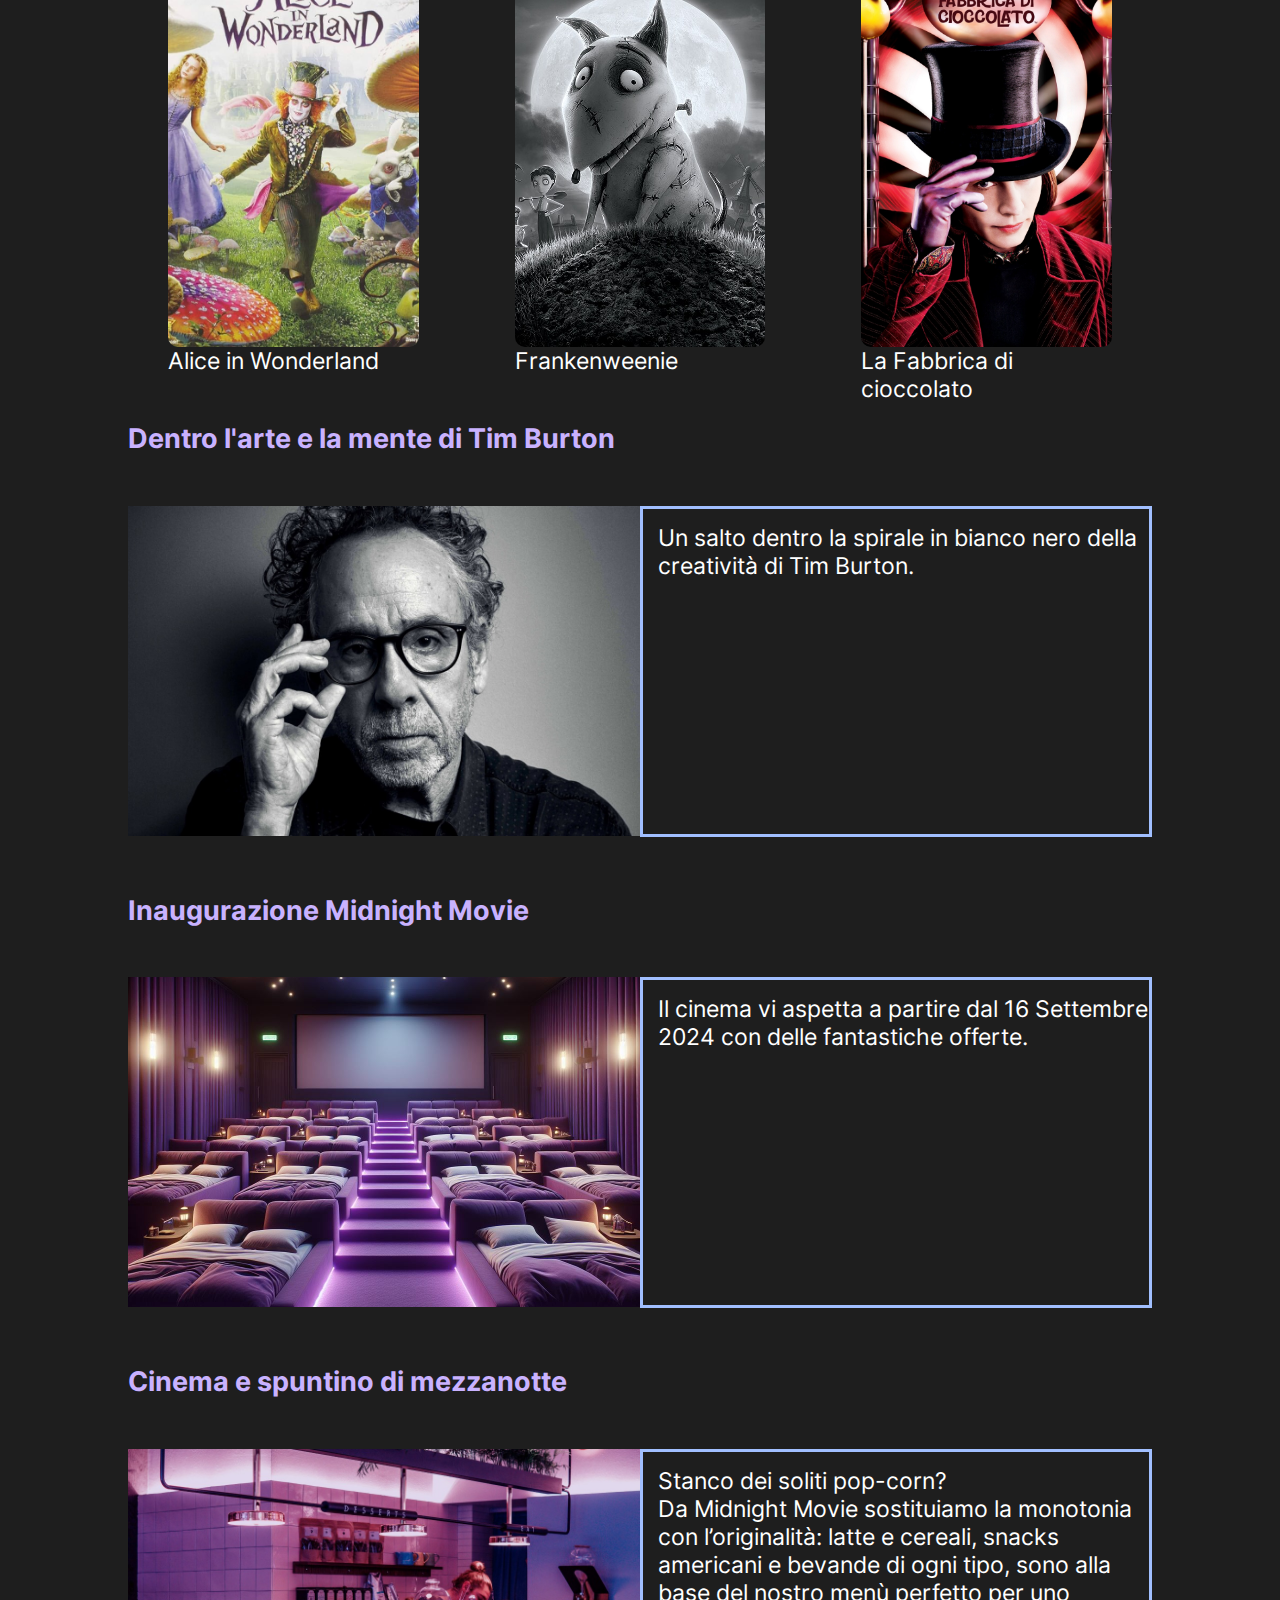
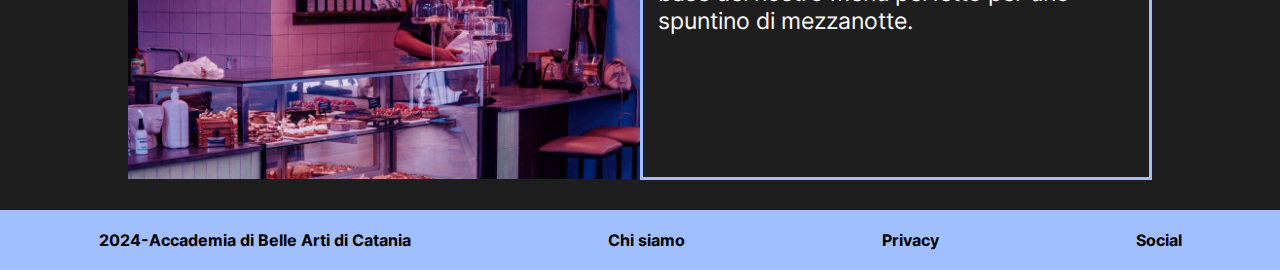
==== commit 0054d78a: "modifiche" ====
--- a/index.html
+++ b/index.html
@@ -1,4 +1,3 @@
-
 <!DOCTYPE html>
 <html lang="en">
     <head>
@@ -29,14 +28,18 @@
                 </div>           
             </section>
 
-            <section class="container">                
-                <p class="mainDescription">
-                    Non esiste niente di più suggestivo del macabro e fantasioso mondo di <a href="tim_burton.html"> <b class="purple">Tim Burton</b> </a>.
-                    
-                    Noi di cinema Midnight Movie lo sappiamo bene, per questo abbiamo pensato di proporre alla nostra clientela un'esperienza a dir poco unica. 
-                    
-                    Tim Burton e Midnight Movie vi aspettano tutti i giorni a partire dall’ <b>1 Ottobre al 5 Novembre 2025 dalle ore 22:00.</b>
-                </p>                  
+            <section class="container">   
+                <div class="row">
+                    <div class="col6">
+                        <p>
+                            Non esiste niente di più suggestivo del macabro e fantasioso mondo di Tim Burton.
+                            
+                            Noi di cinema Midnight Movie lo sappiamo bene, per questo abbiamo pensato di proporre alla nostra clientela un'esperienza a dir poco unica. 
+                            
+                            Tim Burton e Midnight Movie vi aspettano tutti i giorni a partire dall’1 Ottobre al 5 Novembre 2025 dalle ore 22:00.
+                        </p> 
+                    </div>
+                </div>          
                 
             </section>
             <div class="container">
--- a/css/style.css
+++ b/css/style.css
@@ -83,8 +83,7 @@
 
 .container__slider__midCafe{
     background-image: url(../img/mid_cafe/1_mid_cafe.jpg);
-    box-shadow: inset 0 0 0 2000px rgb(0 0 0 / 57%);
-    
+    box-shadow: inset 0 0 0 2000px rgb(0 0 0 / 57%);    
     height: 489px;
     background-position: center;
     background-repeat: no-repeat;
@@ -111,7 +110,7 @@
     background-position: center;
     background-repeat: no-repeat;
     background-size: cover;
-    position: relative;
+    position: relative;
 }
 
 .container__slider_chisiamo{
@@ -122,31 +121,31 @@
     background-position: center;
     background-repeat: no-repeat;
     background-size: cover;
-    position: relative;
+    position: relative;
 }
 
 .container__slider_info{
     background-image: url(../img/info/1_info.jpeg);
-    box-shadow: inset 0 0 0 2000px rgb(0 0 0 / 57%);
-    
+    box-shadow: inset 0 0 0 2000px rgb(0 0 0 / 57%);  
     height: 489px;
     background-position: center;
     background-repeat: no-repeat;
     background-size: cover;
-    position: relative;
+    position: relative;
 }
 
 .slider__text{
-    width: 100%;
-    text-align: center;
+    width: 90%;
+    text-align: left;
     position: absolute;
-    top: 50%;
+    bottom: 0px;
     left: 50%;
-    transform: translate(-50%, -50%);
+    transform: translate(-50%, 10%);
     color: #C9B2FF;
     font-weight: bold;
-    font-size: 48px;
-}
+    font-size: 30px;
+}
+
 
 .container{
     display: flex;
@@ -175,17 +174,37 @@
     flex: 0 0 auto;
     width: 33.33333333%;
 }
+.col5{
+    flex: 0 0 auto;
+    width: 41.67%;
+    
+}
 .col6{
     flex: 0 0 auto;
-    width: 50%;
+    width: 100%;
+    min-width: 207px;
+}
+.col7 {
+    width: 58.33%;
+    flex: 0 0 auto;
 }
 .col8 {
     flex: 0 0 auto;
     width: 66.66666666%;
 }
-.col9{
-    flex: 0 0 auto;
-    width: 90%;
+.col9 {
+    width: 60%;
+    flex: 0 0 auto;
+}
+.chisiamoRow{
+    display: flex;
+    justify-content: center; 
+    width: 100%;
+}
+
+.col10 {
+    width: 83.33%; /* 10 colonne su 12 */
+    flex: 0 0 auto;
 }
 .col12{
     flex: 0 0 auto;
@@ -207,12 +226,41 @@
 .containerHours{
     display: flex;
     flex-direction: column;
+    align-items: center;
 }
 .center {
     display: flex;
     justify-content: center;
+    align-items: center;     
+  }
+
+  .containerHours>.row{
+    display: flex;
+    justify-content: center;
+    width: 100%;
+  }
+  .containerHours>.row>.col6{
+    display: flex;
+    flex-direction: column;
     align-items: center;
-     
+  }
+
+
+  
+.containerSnack{
+    display: flex;
+    flex-direction: column;
+    align-items: center;
+}
+  .containerSnack>.row{
+    display: flex;
+    justify-content:flex-start ;
+    width: 100%;
+  }
+  .containerSnack>.row>.col6{
+    display: flex;
+    flex-direction: column;
+    align-items:flex-start ;
   }
 
 
@@ -226,9 +274,7 @@
     z-index: 100;
     height: 100px;
 }
-.mainDescription{
-    width: 50%;
-}
+
 
 h1,h3{
     color: #C9B2FF;
@@ -242,7 +288,8 @@
 h2 {
 
     position: relative;
-    width: 500px;
+    /* width: 500px; */
+    width: 100%;
     color: #A1BFFF;
     }
     
@@ -335,7 +382,7 @@
     pointer-events: none; /* Disabilita il link per la pagina corrente */
   }
   .infoFilm img{
-    width: 80%;
+    width: 100%;
   }
 
   .infoIndex img{
@@ -422,6 +469,10 @@
 
 
 
+.purple {
+    color: #C9B2FF;
+    font-weight: bold;
+}
 
 
 
@@ -432,7 +483,7 @@
     .container {
         max-width: 540px;
     }
-  
+    
     /* .grid {
         grid-template-columns: repeat(3, 1fr);
         width: auto;
@@ -440,33 +491,44 @@
     .navbar__list{
         flex-direction: row;
     }
-    .container__slider_timburton >div>div> .slider__text{
-        left: 50%;
-        top: 70%;
-    }
-    .container__slider_chisiamo > .slider__text{
-        left: 30%; 
-        top: 86%;
-    }
-    .container__slider_info > .slider__text{
-        left: 30%; 
-        top: 86%;
-    }
+    
+   
 
 }
 
 @media only screen and (min-width: 770px) {
 
-    .row{
-        flex-direction: row;
-    }
+    .slider__text{
+        font-size: 35px;
+       }
     .container {
         max-width: 720px;
         margin: 25px 10% 25px;
     }
+    .row{
+        flex-direction: row;
+    }
+    
+    .col3 {
+        flex: 0 0 auto;
+        width: 25%;
+    }
+    .col4 {
+        flex: 0 0 auto;
+        width: 33.33333333%;
+    }
+    .col5{
+        flex: 0 0 auto;
+        width: 41.67%;
+        
+    }
     .col6{
         flex: 0 0 auto;
         width: 50%;
+    }
+    .col9 {
+        width: 70%;
+        flex: 0 0 auto;
     }
     .navbar__list{
         
@@ -475,10 +537,7 @@
         
     }
 
-    .slider__text{        
-        top: 80%;
-       
-    }
+   
     
     .snack h4{
         padding-left: 20px;
@@ -488,10 +547,8 @@
       .borderIndex p{        
         height: 310px;
       }
-      .col9{
-        flex: 0 0 auto;
-        width: 65%;
-    }
+      
+    
 }
 
 @media only screen and (min-width: 992px) {
@@ -499,83 +556,39 @@
     .container {
         max-width: 960px;
     }
-    .slider__text{        
-        top: 90%;
-        left: 30%;
-    }
-    .container__slider_progetto > .slider__text{
-        left: 45%; 
-    }
-    .container__slider_info > .slider__text{
-        left: 45%;
-    }
-    
+    
+    .slider__text{
+        font-size: 42px;
+       }
     
     
 }
 
 @media only screen and (min-width: 1200px) {
-
+    .slider__text{
+        font-size: 48px;
+       }
     .container {
         max-width: 1140px;
     }
-    .slider__text{        
-        top: 90%;
-        left: 30%;
-    }
-    .container__slider_progetto > .slider__text{
-        left: 40%; 
-    }
-    .container__slider_timburton >div>div> .slider__text{
-        left: 50%;
-        top: 75%;
-    }
-
-    .container__slider_chisiamo > .slider__text{
-        left: 20%; 
-        top: 75%;
-    }
-    .container__slider_info > .slider__text{
-        left: 20%; 
-        top: 75%;
-    }
-
+     
+    
+    .infoFilm img{
+        width: 80%;
+      }
 }
 
 @media only screen and (min-width: 1400px) {
-    .col9{
-        flex: 0 0 auto;
-        width: 73%;
-    }
     .container {
         max-width: 1320px;;
     }
-    .slider__text{        
-        top: 90%;
-        left: 30%;
-    }
-    .container__slider_timburton >div>div> .slider__text{
-        left: 46%;
-        
-    }
-
-}
-
-@media only screen and (min-width: 1600px) {
-    .slider__text{        
-        top: 80%;
-        left: 25%;
-    }
-
-    .container__slider_progetto > .slider__text{
-        left: 35%; 
-    }
-    .container__slider_timburton >div>div> .slider__text{
-        left: 45%; 
-        
-    }
-    
-}
+    
+    
+   
+
+}
+
+
 
 
 
@@ -606,8 +619,4 @@
     font-weight: bold;
     font-style: normal;
     font-display: swap;
-}
-.purple {
-    color: #C9B2FF;
-}
-
+}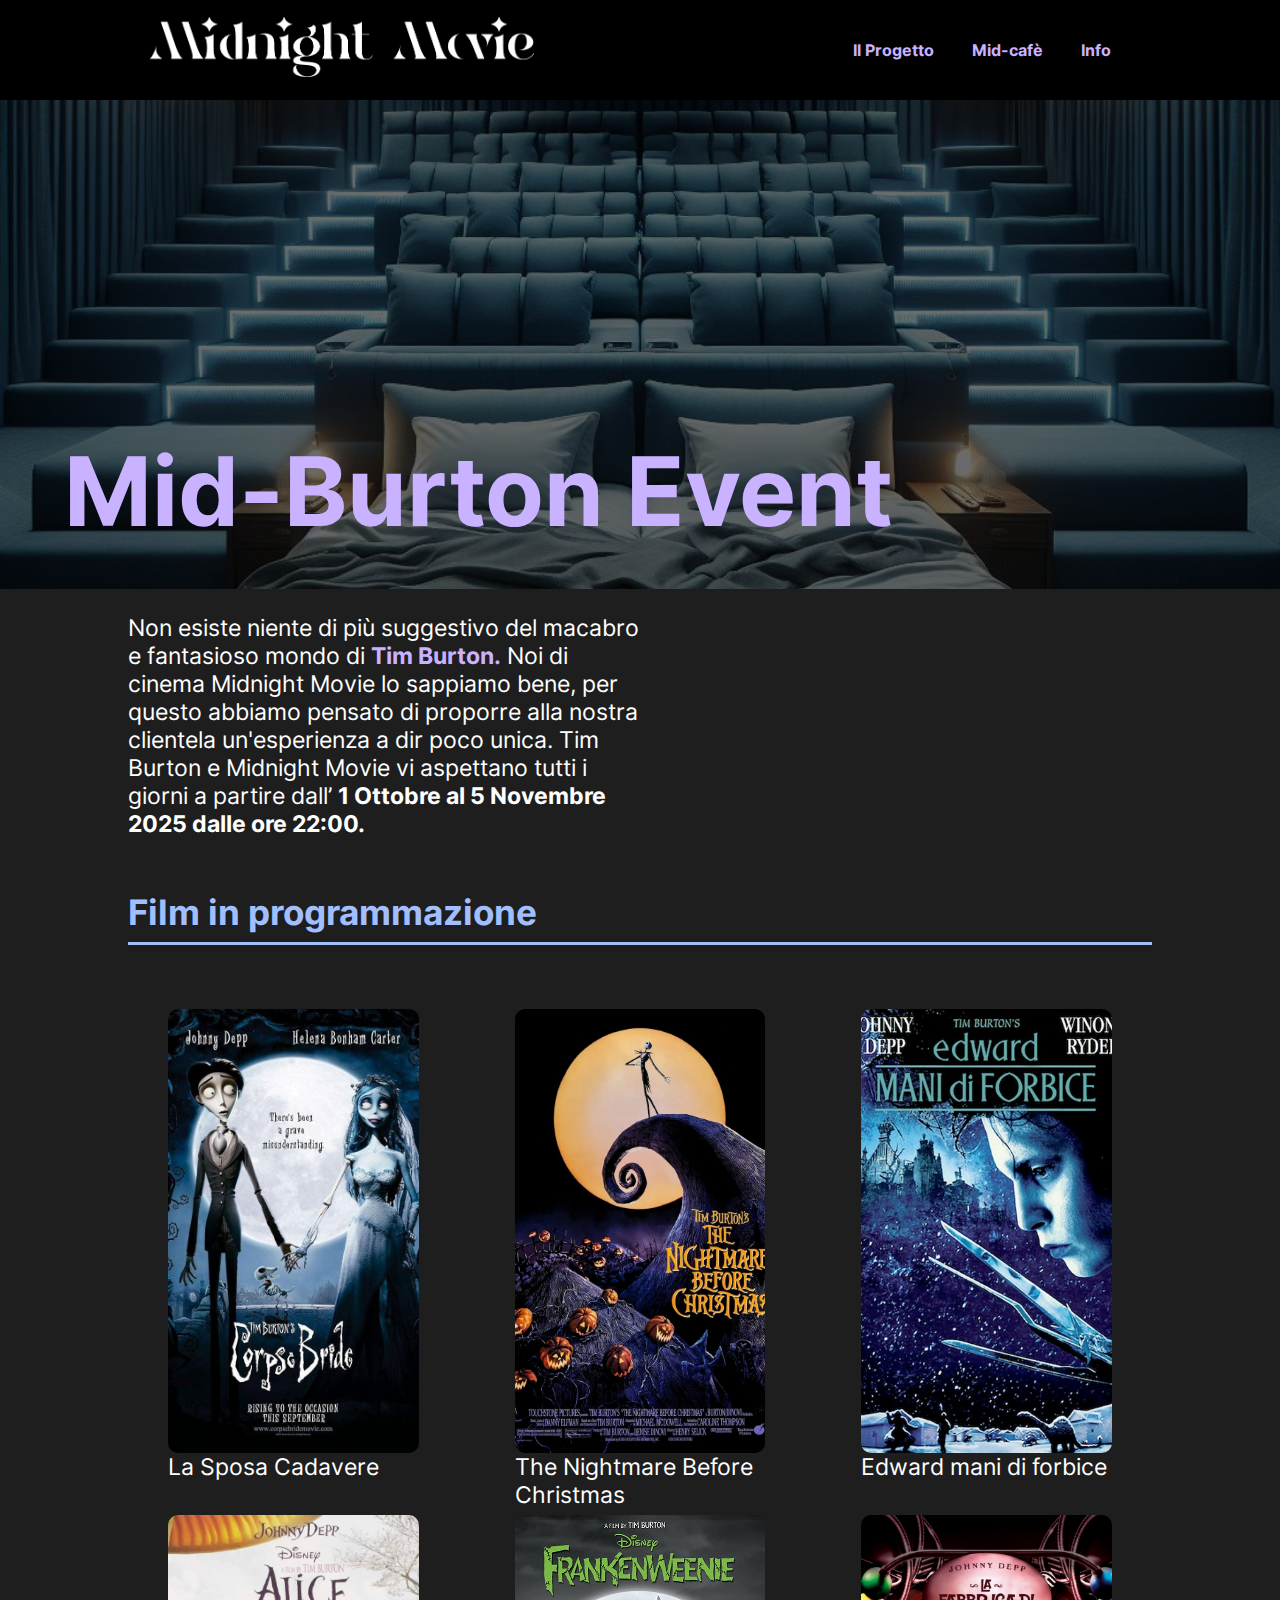
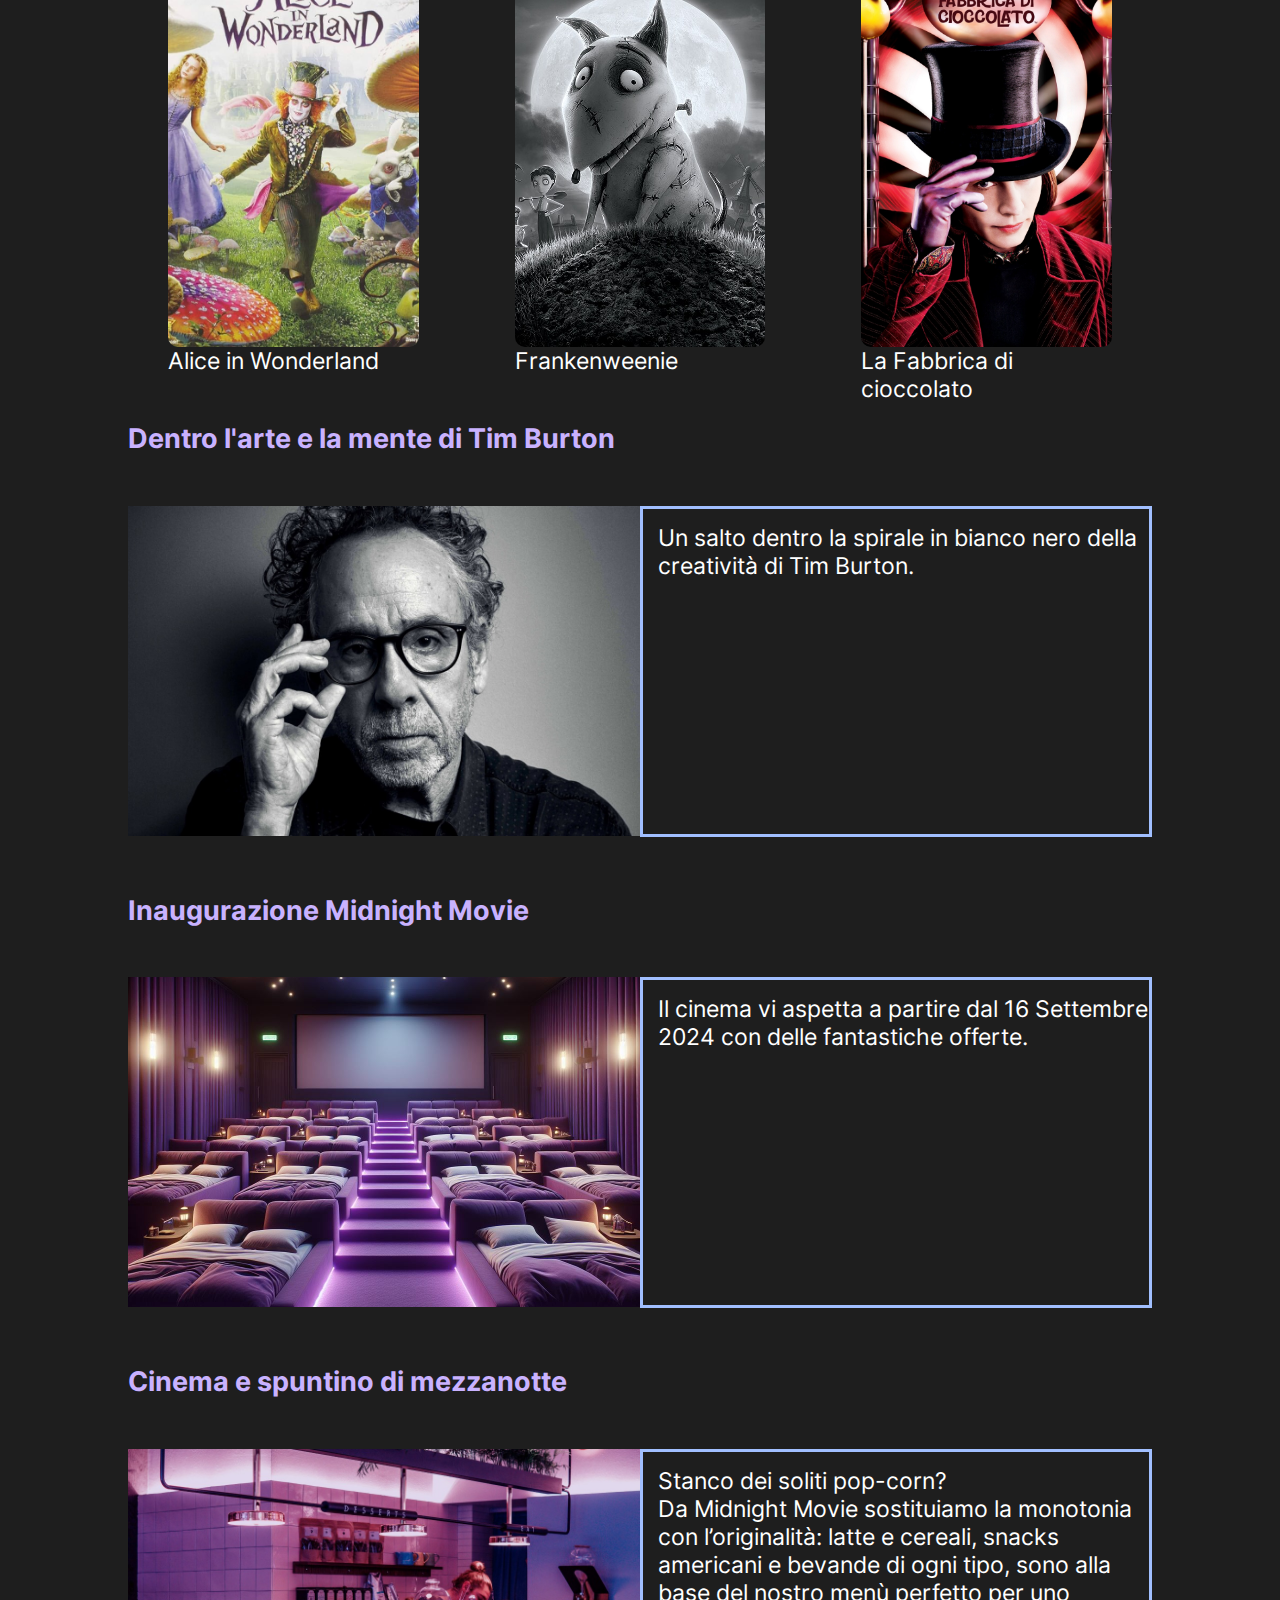
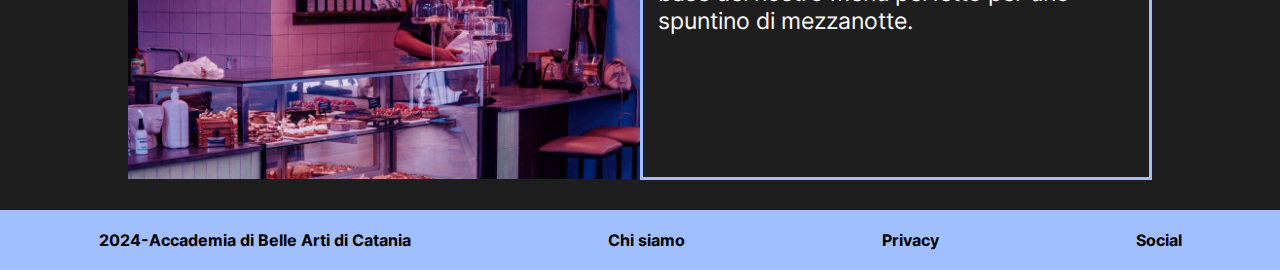
==== commit 94cedc26: "modifiche" ====
--- a/index.html
+++ b/index.html
@@ -32,11 +32,11 @@
                 <div class="row">
                     <div class="col6">
                         <p>
-                            Non esiste niente di più suggestivo del macabro e fantasioso mondo di Tim Burton.
+                            Non esiste niente di più suggestivo del macabro e fantasioso mondo di <a href="tim_burton.html"> <b class="purple"> Tim Burton.</b> </a>
                             
                             Noi di cinema Midnight Movie lo sappiamo bene, per questo abbiamo pensato di proporre alla nostra clientela un'esperienza a dir poco unica. 
                             
-                            Tim Burton e Midnight Movie vi aspettano tutti i giorni a partire dall’1 Ottobre al 5 Novembre 2025 dalle ore 22:00.
+                            Tim Burton e Midnight Movie vi aspettano tutti i giorni a partire dall’ <b>1 Ottobre al 5 Novembre 2025 dalle ore 22:00.</b>
                         </p> 
                     </div>
                 </div>          
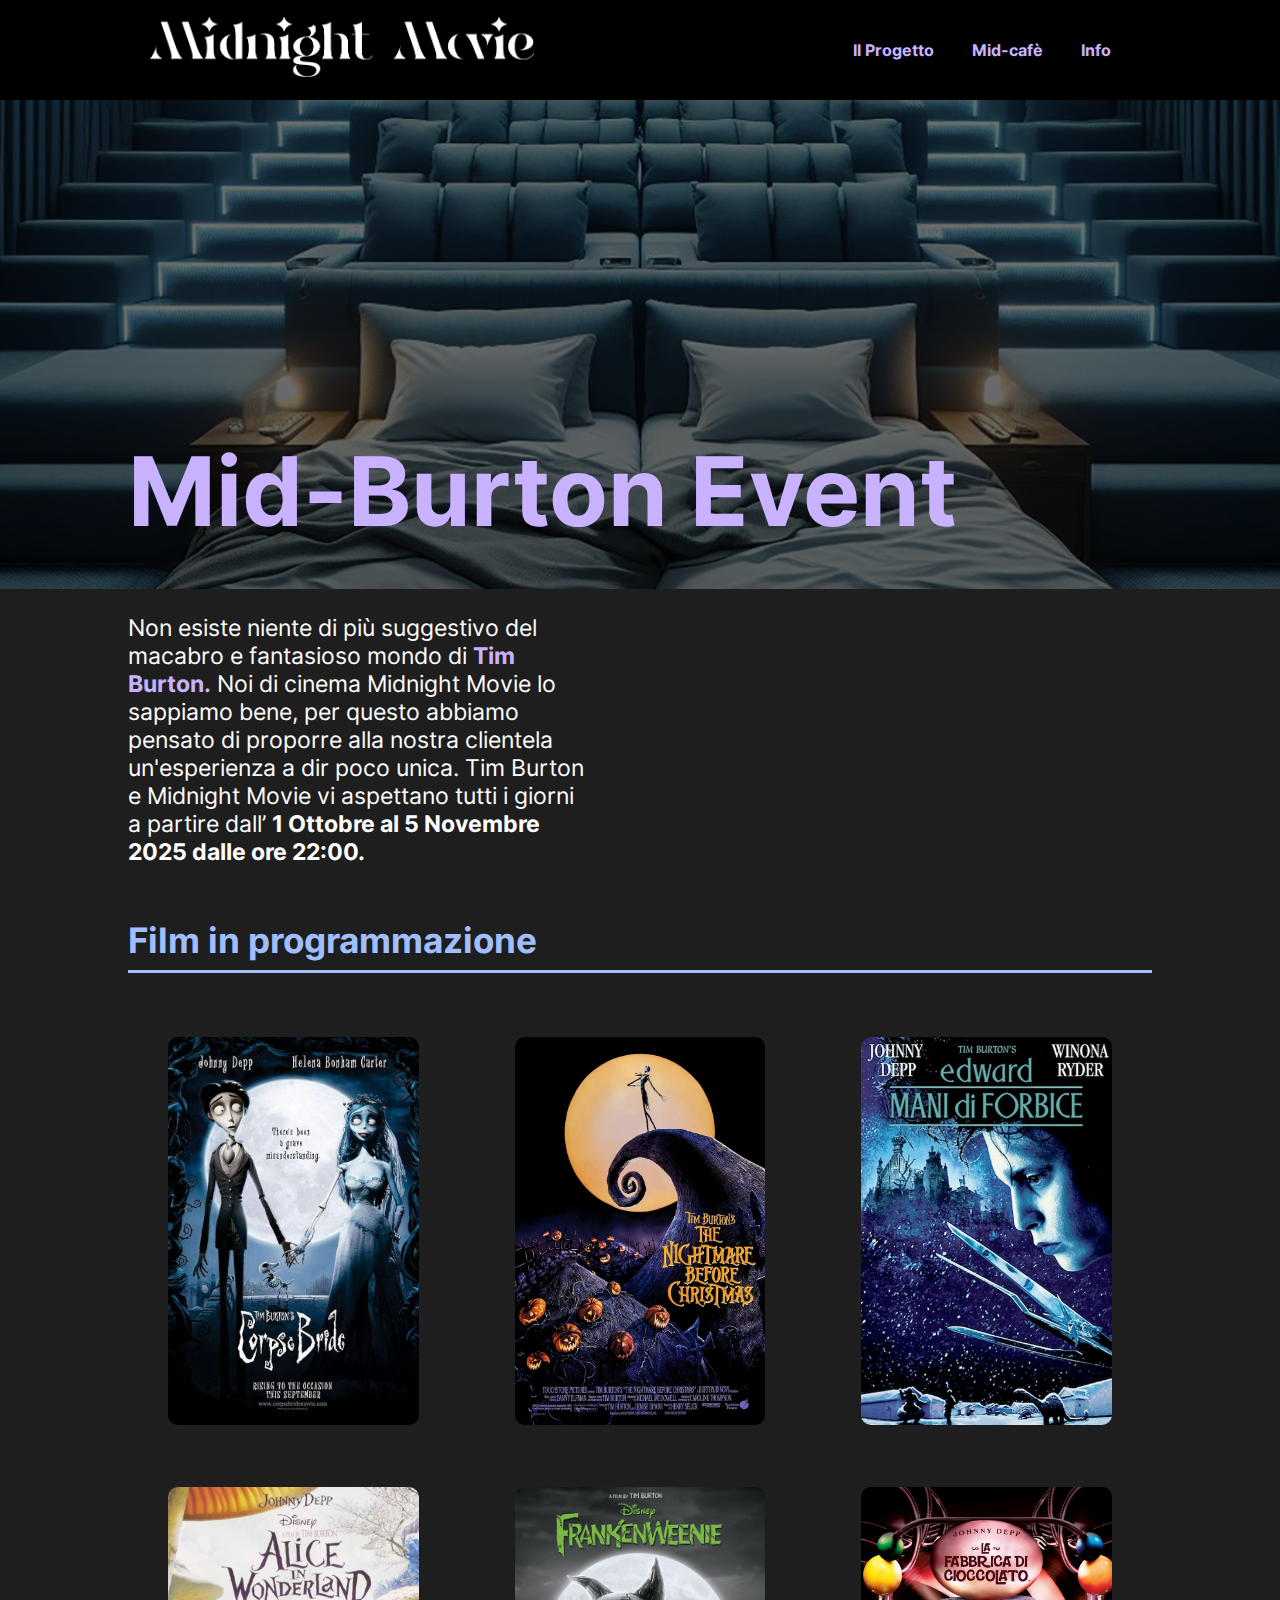
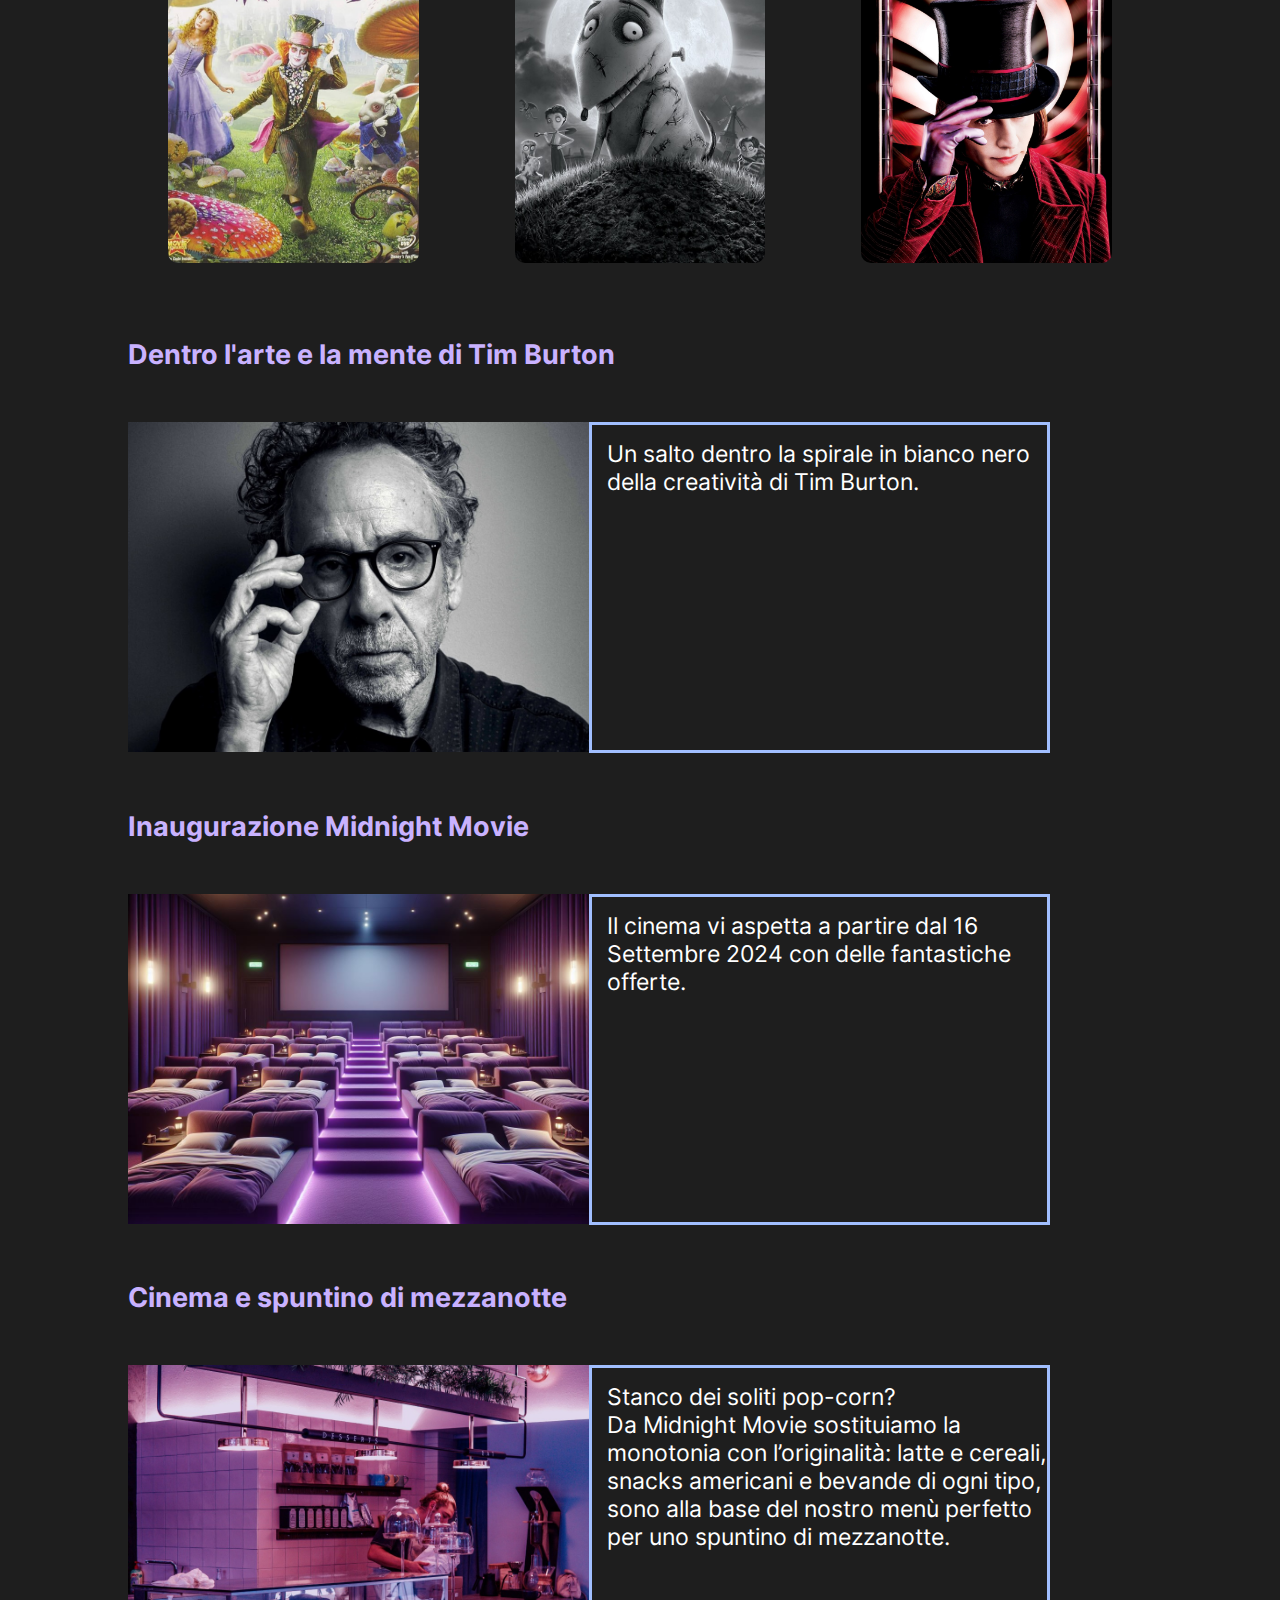
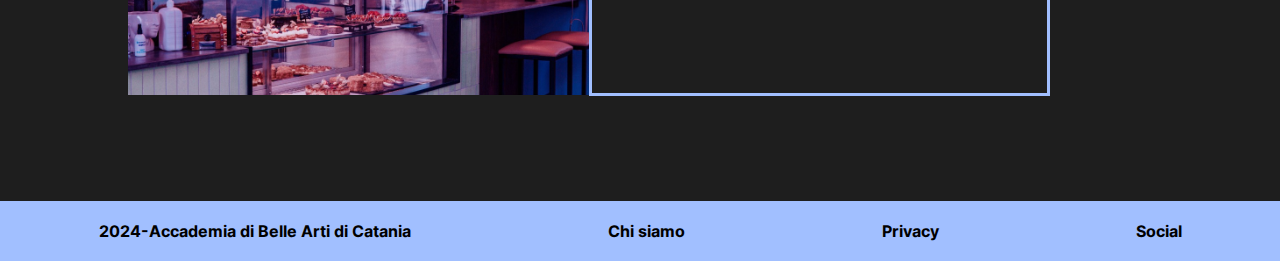
==== commit a5173605: "modified:   alice_in_wonderland.html modified:   css/style.css modified:   edward_mani_di_forbice.ht" ====
--- a/index.html
+++ b/index.html
@@ -53,49 +53,31 @@
                         <a href="la_sposa_cadavere.html">
                             <img src="img/index/2_la_sposa_cadavere.jpg" alt="La Sposa Cadavere" >
                         </a>
-                        <figcaption>
-                            <a href="la_sposa_cadavere.html">La Sposa Cadavere</a>
-                        </figcaption>
                     </figure>
                     <figure>
                         <a href="the_nightmare_before_christmas.html">
                             <img src="img/index/3_the_nightmare_before_christmas.jpg" alt="The Nightmare Before Christmas" >
                         </a>                        
-                        <figcaption>
-                            <a href="the_nightmare_before_christmas.html">The Nightmare Before Christmas</a>
-                        </figcaption>
                     </figure>
                     <figure>
                         <a href="edward_mani_di_forbice.html">
                             <img src="img/index/4_edward_mani_di_forbice.jpg" alt="Edward mani di forbice" >
                         </a>                        
-                        <figcaption>
-                            <a href="edward_mani_di_forbice.html">Edward mani di forbice</a>
-                        </figcaption>
                     </figure>
                     <figure>
                         <a href="alice_in_wonderland.html">
                             <img src="img/index/5_alice_in_wonderland.jpg" alt="Alice in Wonderland" >
                         </a>                        
-                        <figcaption>
-                            <a href="alice_in_wonderland.html">Alice in Wonderland</a>
-                        </figcaption>
                     </figure>
                     <figure>
                         <a href="frankenweenie.html">
                             <img src="img/index/6_frankenweenie.jpeg" alt="Frankenweenie" >
                         </a>                        
-                        <figcaption>
-                            <a href="frankenweenie.html">Frankenweenie</a>
-                        </figcaption>
                     </figure>
                     <figure>
                         <a href="la_fabbrica_di_cioccolato.html">
                             <img src="img/index/7_la_fabbrica_di_cioccolato.jpg" alt="La Fabbrica di cioccolato" >
                         </a>                        
-                        <figcaption>
-                            <a href="la_fabbrica_di_cioccolato.html">La Fabbrica di cioccolato</a>
-                        </figcaption>
                     </figure>
                 </div>
             </section>  
--- a/css/style.css
+++ b/css/style.css
@@ -63,7 +63,9 @@
     color: #C9B2FF;
 }
 
-
+.blu {
+    color: #A1BFFF;
+}
 
 main{
     background-color: #1E1E1E;
@@ -71,7 +73,7 @@
 }
 
 .container__slider{
-    background-image: url(../img/index/1_home.jpeg);
+    background-image: url(../img/slide/index_slide.jpg);
     box-shadow: inset 0 0 0 2000px rgb(0 0 0 / 57%);
     
     height: 489px;
@@ -82,7 +84,7 @@
 }
 
 .container__slider__midCafe{
-    background-image: url(../img/mid_cafe/1_mid_cafe.jpg);
+    background-image: url(../img/slide/mid_cafe_slide.jpg);
     box-shadow: inset 0 0 0 2000px rgb(0 0 0 / 57%);    
     height: 489px;
     background-position: center;
@@ -92,7 +94,7 @@
 }
 
 .container__slider_progetto{
-    background-image: url(../img/index/9_progetto.jpeg);
+    background-image: url(../img/slide/il_progetto_slide.jpg);
     box-shadow: inset 0 0 0 2000px rgb(0 0 0 / 57%);
     
     height: 489px;
@@ -103,7 +105,7 @@
 }
 
 .container__slider_timburton{
-    background-image: url(../img/dentro_la_mente_di_tim_burton/1_tim_burton.jpg);
+    background-image: url(../img/slide/tim_burton_slide.jpg);
     box-shadow: inset 0 0 0 2000px rgb(0 0 0 / 57%);
     
     height: 489px;
@@ -114,7 +116,7 @@
 }
 
 .container__slider_chisiamo{
-    background-image: url(../img/chi_siamo/cefbeea4-b83a-4527-bbee-f826613f986e.jpg);
+    background-image: url(../img/slide/chi_siamo_slide.jpg);
     box-shadow: inset 0 0 0 2000px rgb(0 0 0 / 57%);
     
     height: 489px;
@@ -125,7 +127,7 @@
 }
 
 .container__slider_info{
-    background-image: url(../img/info/1_info.jpeg);
+    background-image: url(../img/slide/info_slide.jpg);
     box-shadow: inset 0 0 0 2000px rgb(0 0 0 / 57%);  
     height: 489px;
     background-position: center;
@@ -139,7 +141,7 @@
     text-align: left;
     position: absolute;
     bottom: 0px;
-    left: 50%;
+    left: 55%;
     transform: translate(-50%, 10%);
     color: #C9B2FF;
     font-weight: bold;
@@ -159,11 +161,11 @@
     /* --bs-gutter-x: 1.5rem;
     --bs-gutter-y: 0; */
     display: flex;
-    flex-wrap: wrap;
+    flex-wrap: nowrap;
     /* margin-top: calc(-1* var(--bs-gutter-y));
     margin-right: calc(-.5* var(--bs-gutter-x));
     margin-left: calc(-.5* var(--bs-gutter-x)); */
-    flex-direction: column;
+    flex-direction: row;
     width: 100%;
 }
 .col3 {
@@ -182,7 +184,7 @@
 .col6{
     flex: 0 0 auto;
     width: 100%;
-    min-width: 207px;
+    min-width: 220px;
 }
 .col7 {
     width: 58.33%;
@@ -209,48 +211,34 @@
 .col12{
     flex: 0 0 auto;
     width: 100%;
+    margin-top: 0%;
 }
 .day{
     color: #C9B2FF; 
 }
-.hours{
-    display: block;
-    background-color: #A1BFFF;
-    height: 53px;
-    color: #000;
-    margin: 10px;
-    border-radius: 12px;
-    width: 124px;
-}
-
-.containerHours{
+.center {
+    display: flex;
+    justify-content: center;
+    align-items: center;     
+  }
+
+  .containerHours>.row{
+    display: flex;
+    justify-content: center;
+    width: 100%;
+  }
+  .containerHours>.row>.col6{
     display: flex;
     flex-direction: column;
     align-items: center;
-}
-.center {
-    display: flex;
-    justify-content: center;
-    align-items: center;     
-  }
-
-  .containerHours>.row{
-    display: flex;
-    justify-content: center;
-    width: 100%;
-  }
-  .containerHours>.row>.col6{
+  }
+
+
+  
+.containerSnack{
     display: flex;
     flex-direction: column;
     align-items: center;
-  }
-
-
-  
-.containerSnack{
-    display: flex;
-    flex-direction: column;
-    align-items: center;
 }
   .containerSnack>.row{
     display: flex;
@@ -262,7 +250,6 @@
     flex-direction: column;
     align-items:flex-start ;
   }
-
 
 .container-nav {
     display: flex;
@@ -313,7 +300,7 @@
 .grid {
     display: grid;
     grid-template-columns: repeat(auto-fit, minmax(300px, 1fr));
-    gap: 16px
+    gap: 16px;
 }
 
 
@@ -329,6 +316,7 @@
 
 figcaption a {
     color: #fff;
+
 }
 figure a :hover {
     color: #A1BFFF;
@@ -383,6 +371,13 @@
   }
   .infoFilm img{
     width: 100%;
+    margin-left: 150px;
+  }
+
+  .Film img{
+    width: 421px;
+    height: 563px;
+    margin-left: 50px;
   }
 
   .infoIndex img{
@@ -412,8 +407,8 @@
   .snack{
     margin-bottom: 50px;
   }
+
   .snack img{
-    
     width: 200px;
     height: 200px;
     object-fit: cover;
@@ -459,6 +454,7 @@
     font-family: 'Inter';
     font-weight: 300;
     padding: 10px 0;
+    margin-top: 100px;
 }
 footer .navbar__list a{
     color: #000;
@@ -524,7 +520,7 @@
     }
     .col6{
         flex: 0 0 auto;
-        width: 50%;
+        width: 45%;
     }
     .col9 {
         width: 70%;
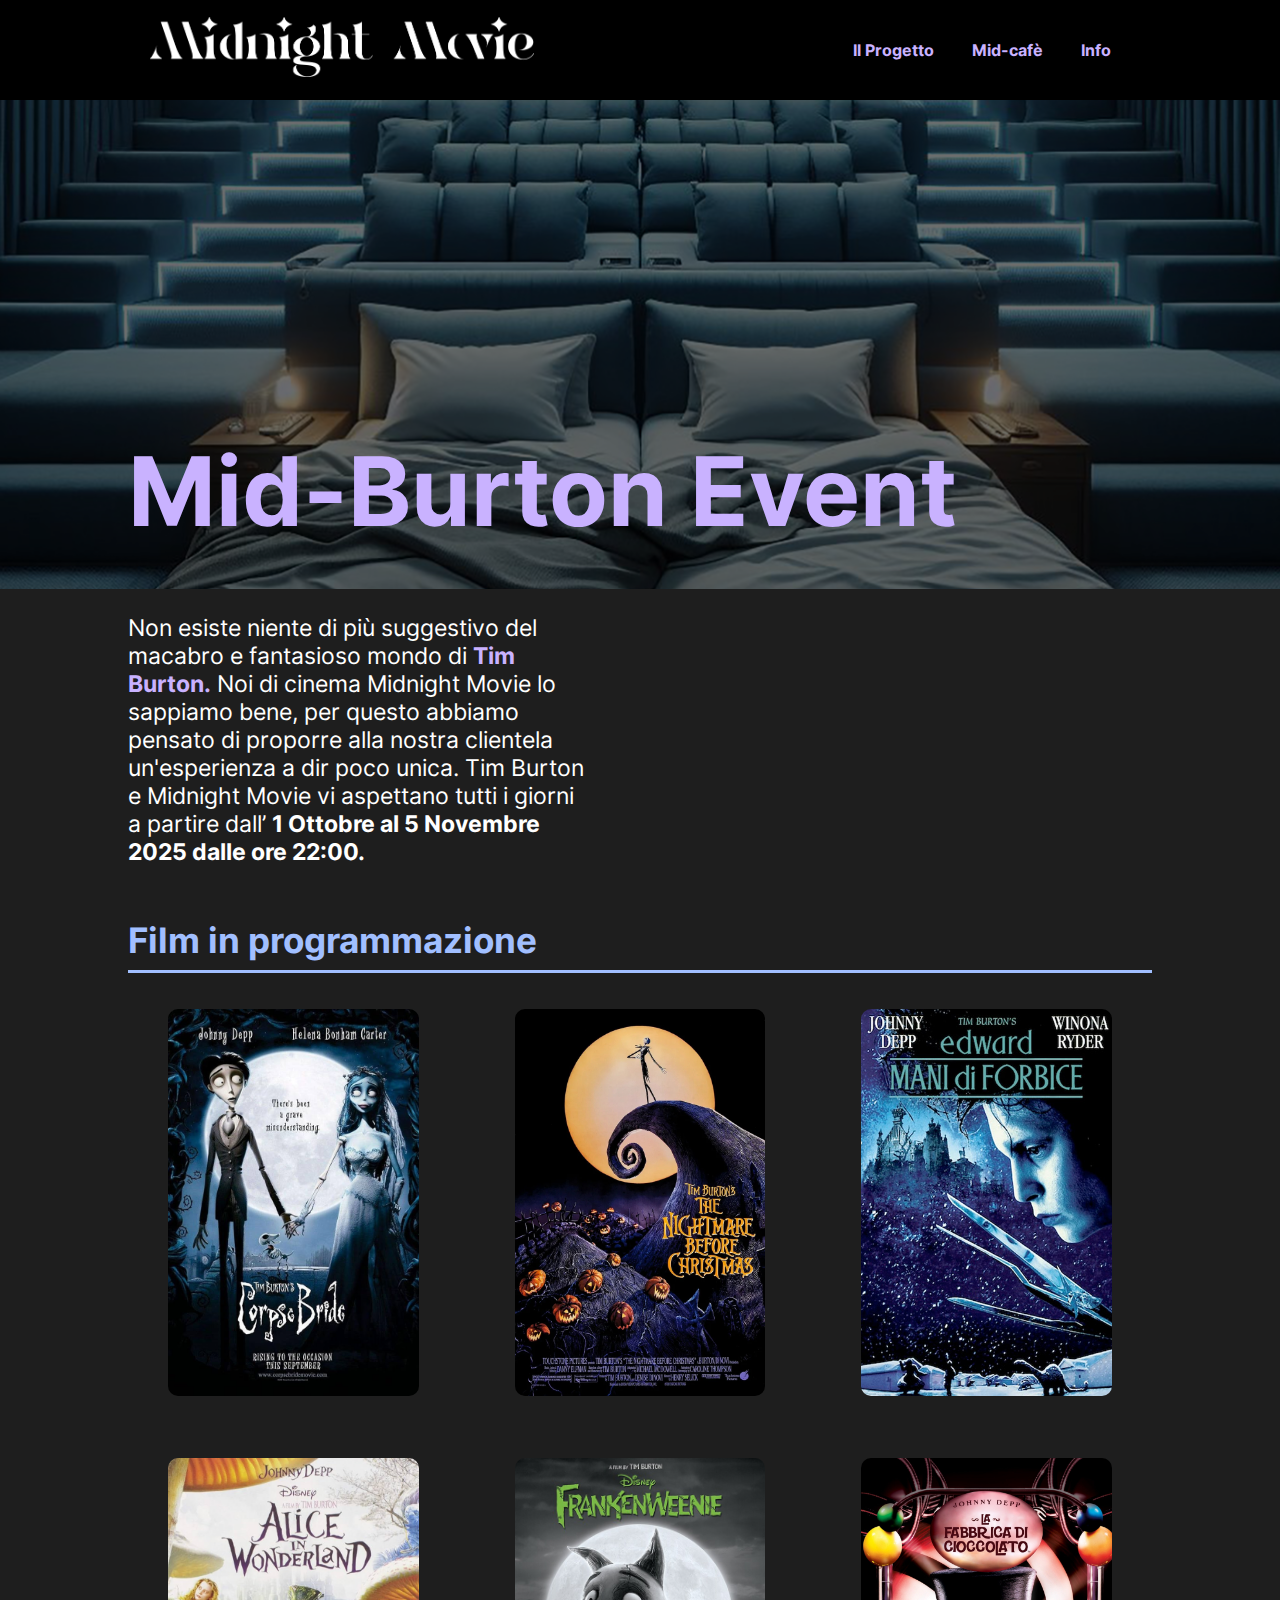
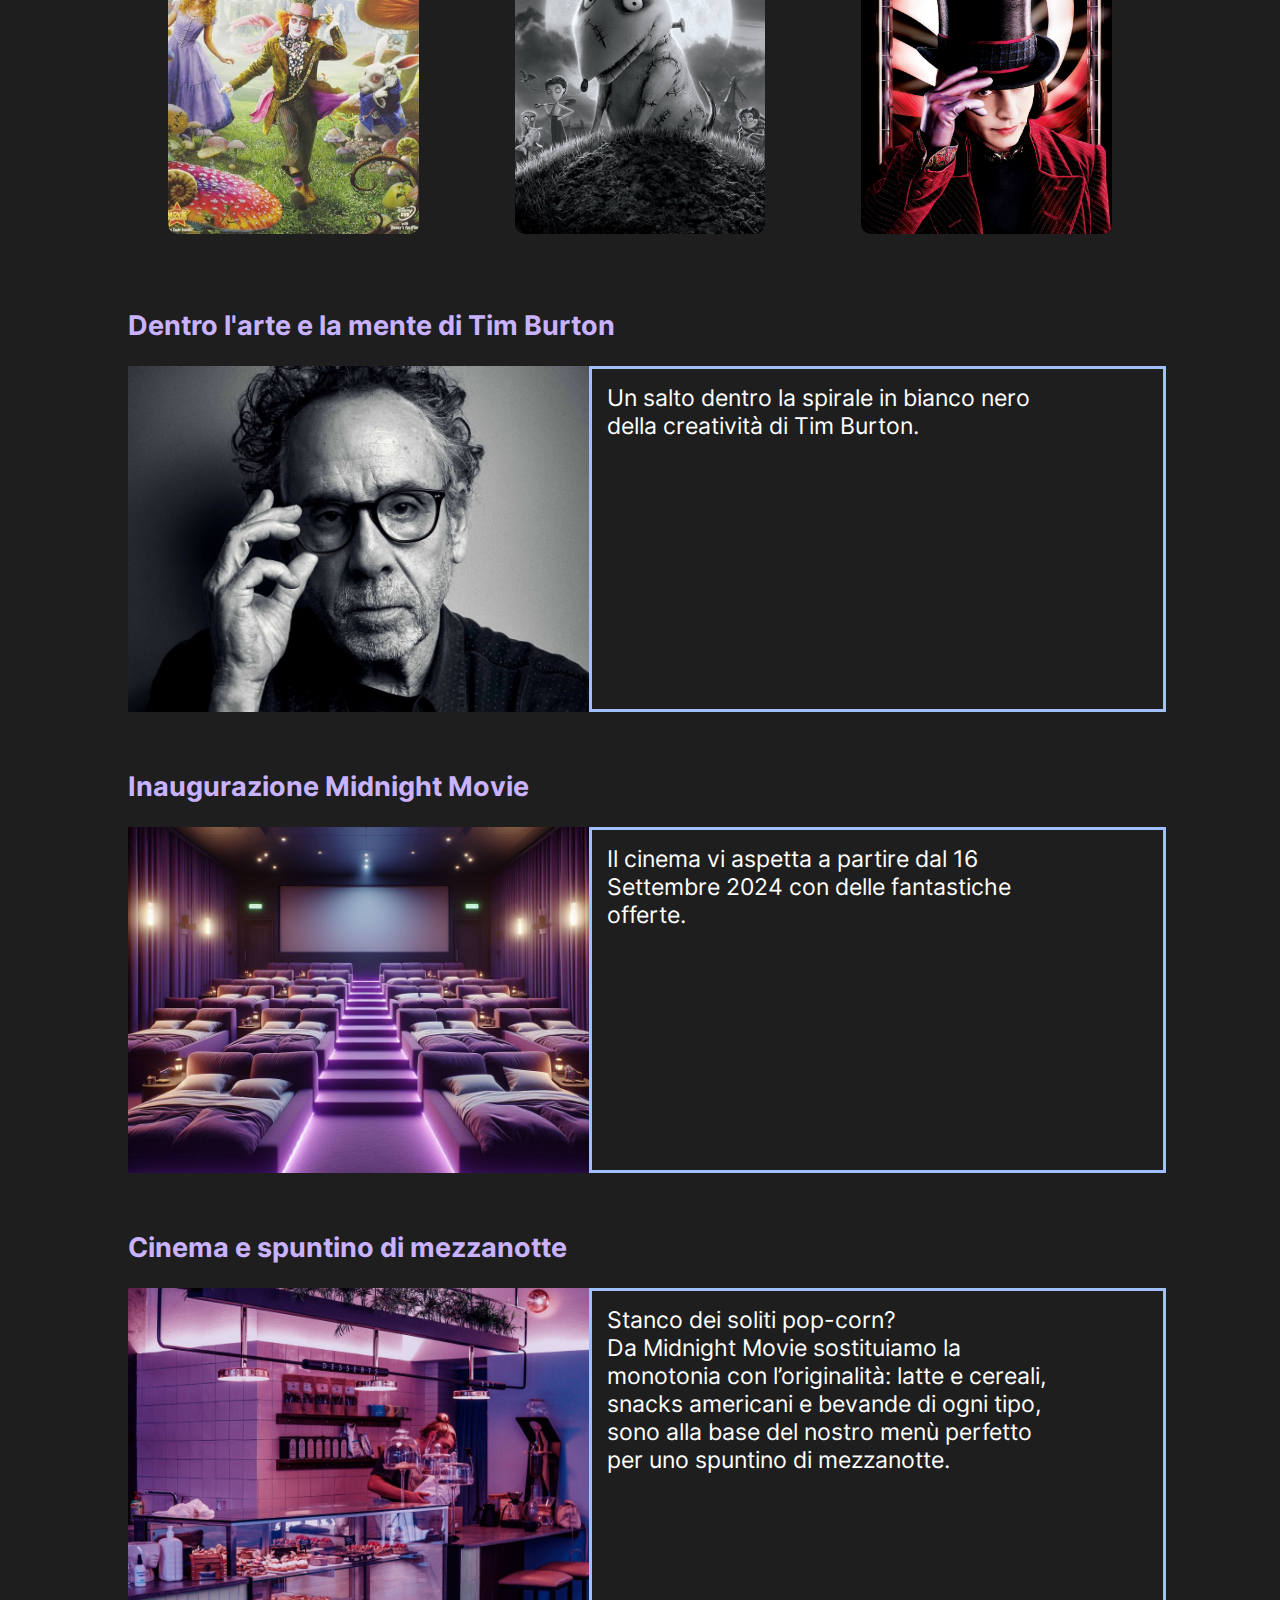
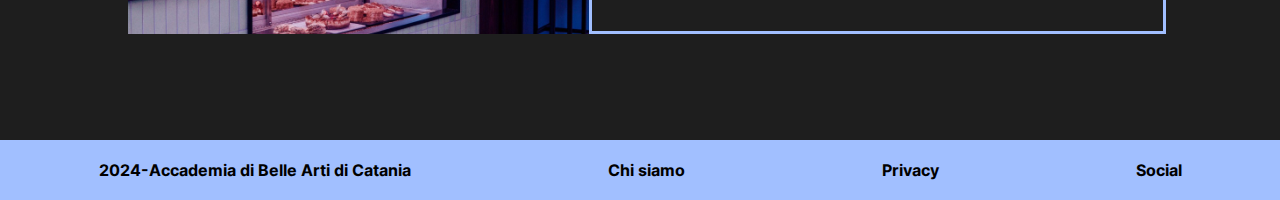
==== commit 33b38ef2: "modified:   css/style.css modified:   il_progetto.html modified:   index.html modified:   info.html " ====
--- a/index.html
+++ b/index.html
@@ -47,7 +47,7 @@
                     
             </div>
             
-            <section class="container ">
+            <section class="container">
                 <div class="grid">
                     <figure>
                         <a href="la_sposa_cadavere.html">
@@ -84,7 +84,7 @@
 
            <section class="container">
                 <div class="row">
-                    <div class="col12">
+                    <div class="col12_index">
                         <a href="tim_burton.html"><h3>Dentro l'arte e la mente di Tim Burton</h3></a>
                     </div>
                 </div>
@@ -104,7 +104,7 @@
 
             <section class="container">                
                 <div class="row">
-                    <div class="col12">
+                    <div class="col12_index">
                         <a href="il_progetto.html">
                             <h3>Inaugurazione Midnight Movie</h3>
                         </a> 
@@ -126,7 +126,7 @@
 
             <section class="container">
                 <div class="row">
-                    <div class="col12">
+                    <div class="col12_">
                         <a href="mid_cafe.html">
                             <h3>Cinema e spuntino di mezzanotte</h3>
                         </a>
--- a/css/style.css
+++ b/css/style.css
@@ -186,9 +186,8 @@
     width: 100%;
     min-width: 220px;
 }
-.col7 {
-    width: 58.33%;
-    flex: 0 0 auto;
+.col7 p{
+    margin-top: 50px;
 }
 .col8 {
     flex: 0 0 auto;
@@ -211,7 +210,24 @@
 .col12{
     flex: 0 0 auto;
     width: 100%;
-    margin-top: 0%;
+    margin-top: 0px;
+    margin-bottom: 50px;
+}
+.col12 p{
+    flex: 0 0 auto;
+    width: 100%;
+    margin-top: 0px;
+}
+.col12_index {
+    flex: 0 0 auto;
+    width: 100%;
+    margin-top: 0px;
+}
+.col13 {
+    margin-top: 50px;
+}
+.col13 img{
+    margin-top: 0px;
 }
 .day{
     color: #C9B2FF; 
@@ -238,7 +254,8 @@
 .containerSnack{
     display: flex;
     flex-direction: column;
-    align-items: center;
+    align-items: first baseline;
+    margin-top: 50px;
 }
   .containerSnack>.row{
     display: flex;
@@ -249,6 +266,7 @@
     display: flex;
     flex-direction: column;
     align-items:flex-start ;
+    margin-top: 50px;
   }
 
 .container-nav {
@@ -272,12 +290,16 @@
 a:hover{
     color: #fff;
 }
+h3{
+ margin-bottom: 0px;
+}
 h2 {
 
     position: relative;
     /* width: 500px; */
     width: 100%;
     color: #A1BFFF;
+    margin-bottom: 0px;
     }
     
     h2:after {
@@ -288,6 +310,7 @@
     width: 100%;
     right: 0px;
     top: 50px;
+    margin-bottom: 0px;
     }
 
 
@@ -372,17 +395,18 @@
   .infoFilm img{
     width: 100%;
     margin-left: 150px;
+    margin-top: 50px;
   }
 
   .Film img{
-    width: 421px;
+    width: 390px;
     height: 563px;
-    margin-left: 50px;
+    margin-left: 10px;
   }
 
   .infoIndex img{
     width: 100%;
-    height: 330px;
+    height: 346px;
     object-fit: cover;
   }
 
@@ -394,10 +418,14 @@
 
   }
 
-  .borderIndex p{
+  .borderIndex {
     border: 3px solid #A1BFFF;    
-    padding: 15px 0 0 15px;    
-  }
+    padding: 15px;
+    height: 310px;
+    width: 700px;
+    padding-right: 95px;  
+  }
+  
   .borderChiSiamo{
     border: 3px solid #A1BFFF;
     padding: 0 0 0 15px;
@@ -430,6 +458,7 @@
   }
   .col6 p{
     margin: 0;
+    
   }
   .col8 p{
     margin: 0;
@@ -494,6 +523,12 @@
 
 @media only screen and (min-width: 770px) {
 
+    .navBar__menu {
+        display: flex;
+        justify-content: space-around;
+        
+    }
+    }
     .slider__text{
         font-size: 35px;
        }
@@ -545,7 +580,7 @@
       }
       
     
-}
+
 
 @media only screen and (min-width: 992px) {
     
